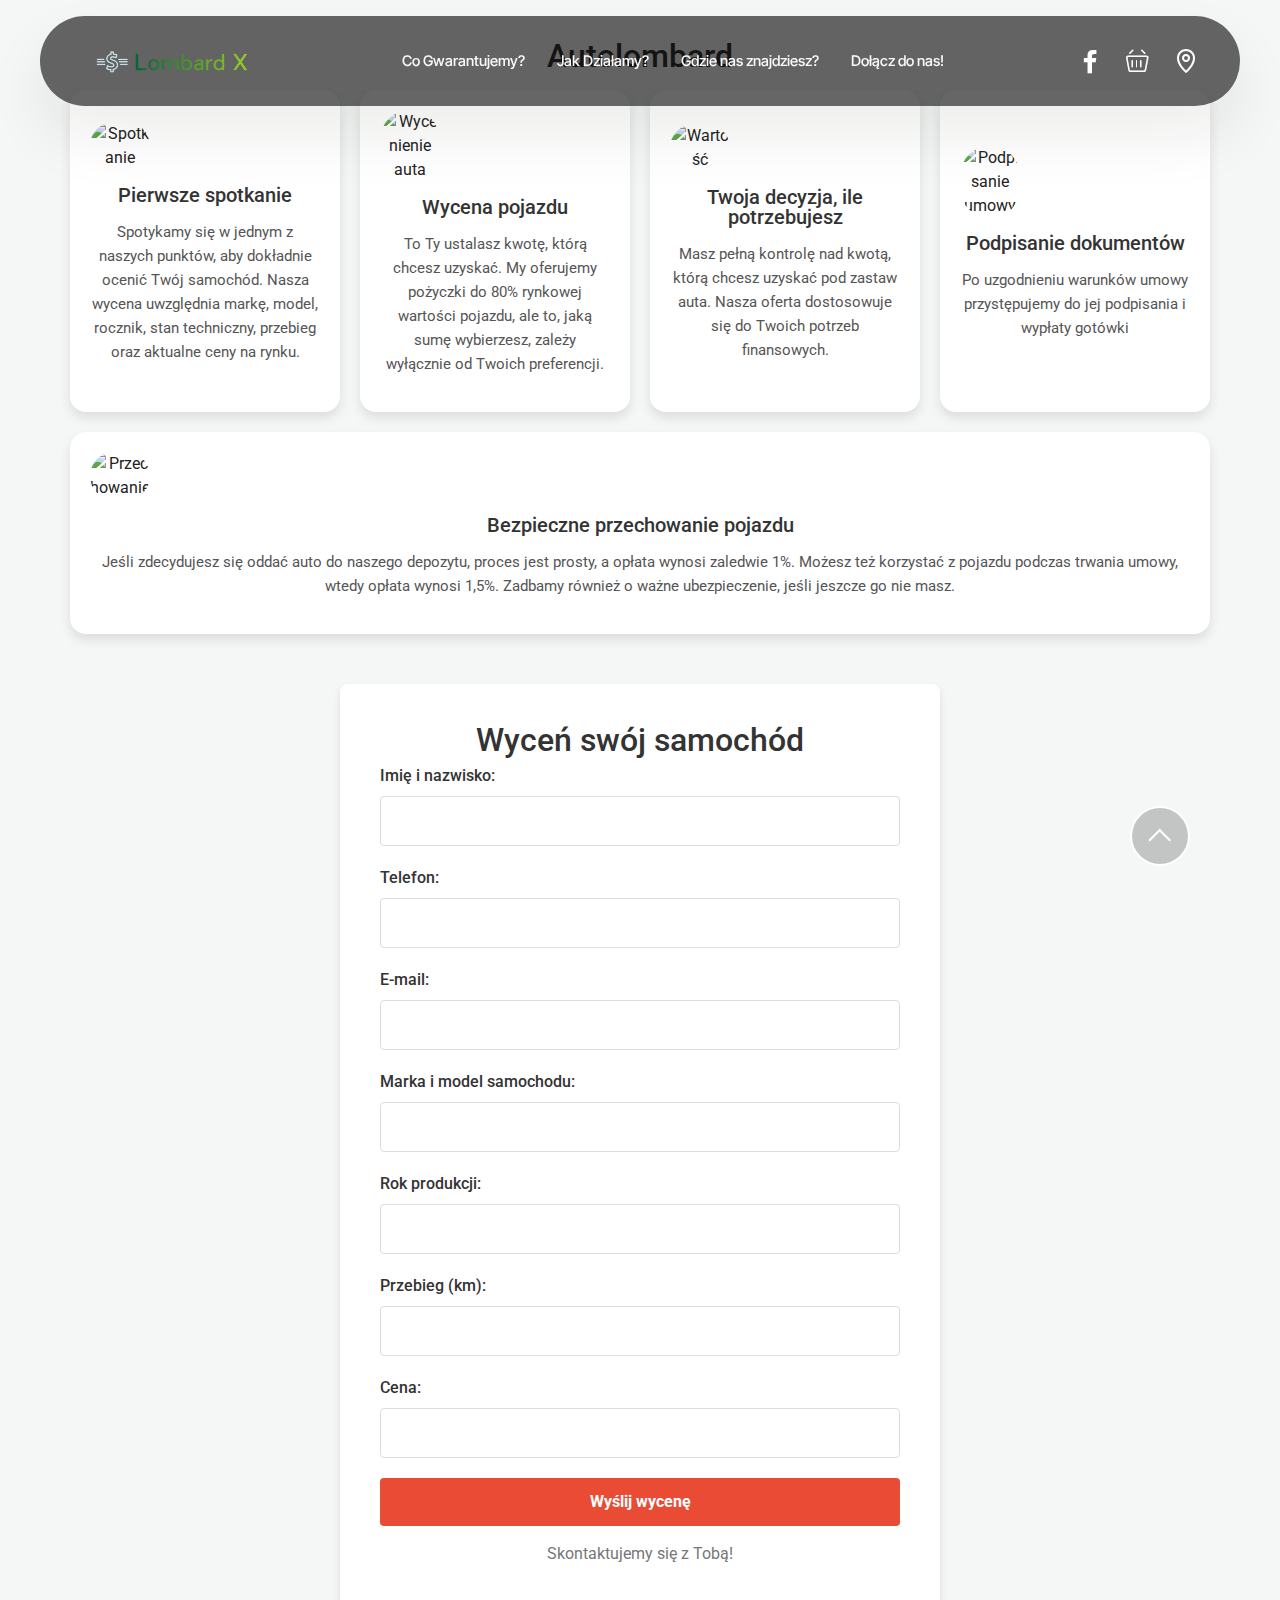
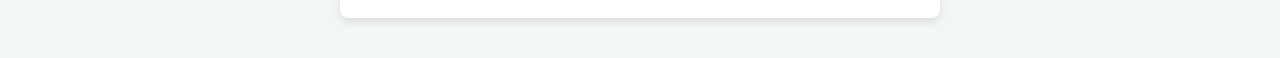
==== Autolombard.html @ 85f2070c "Add files via upload" ====
<!DOCTYPE html>
<html  >
<head>
  <!-- Site made with Mobirise Website Builder v5.9.18, https://mobirise.com -->
  <meta charset="UTF-8">
  <meta http-equiv="X-UA-Compatible" content="IE=edge">
  <meta name="generator" content="Mobirise v5.9.18, mobirise.com">
  <meta name="viewport" content="width=device-width, initial-scale=1, minimum-scale=1">
  <link rel="shortcut icon" href="assets/images/k-removebg-preview-368x95.png" type="image/x-icon">
  <meta name="description" content="">
  
  
  <title>Page 3</title>
  <link rel="stylesheet" href="assets/web/assets/mobirise-icons2/mobirise2.css">
  <link rel="stylesheet" href="assets/web/assets/mobirise-icons-bold/mobirise-icons-bold.css">
  <link rel="stylesheet" href="assets/bootstrap/css/bootstrap.min.css">
  <link rel="stylesheet" href="assets/bootstrap/css/bootstrap-grid.min.css">
  <link rel="stylesheet" href="assets/bootstrap/css/bootstrap-reboot.min.css">
  <link rel="stylesheet" href="assets/animatecss/animate.css">
  <link rel="stylesheet" href="assets/dropdown/css/style.css">
  <link rel="stylesheet" href="assets/socicon/css/styles.css">
  <link rel="stylesheet" href="assets/theme/css/style.css">
  <link rel="preload" href="https://fonts.googleapis.com/css?family=Inter+Tight:100,200,300,400,500,600,700,800,900,100i,200i,300i,400i,500i,600i,700i,800i,900i&display=swap" as="style" onload="this.onload=null;this.rel='stylesheet'">
  <noscript><link rel="stylesheet" href="https://fonts.googleapis.com/css?family=Inter+Tight:100,200,300,400,500,600,700,800,900,100i,200i,300i,400i,500i,600i,700i,800i,900i&display=swap"></noscript>
  <link rel="preload" as="style" href="assets/mobirise/css/mbr-additional.css?v=5F18dC"><link rel="stylesheet" href="assets/mobirise/css/mbr-additional.css?v=5F18dC" type="text/css">

  
  
  
</head>
<body>
  
  <section data-bs-version="5.1" class="menu menu2 cid-up0NvpSdcw" once="menu" id="menu02-3x">
	

	<nav class="navbar navbar-dropdown navbar-fixed-top navbar-expand-lg">
		<div class="container">
			<div class="navbar-brand">
				<span class="navbar-logo">
					<a href="index.html">
						<img src="assets/images/k-removebg-preview-368x95.png" alt="Mobirise Website Builder" style="height: 3rem;">
					</a>
				</span>
				
			</div>
			<button class="navbar-toggler" type="button" data-toggle="collapse" data-bs-toggle="collapse" data-target="#navbarSupportedContent" data-bs-target="#navbarSupportedContent" aria-controls="navbarNavAltMarkup" aria-expanded="false" aria-label="Toggle navigation">
				<div class="hamburger">
					<span></span>
					<span></span>
					<span></span>
					<span></span>
				</div>
			</button>
			<div class="collapse navbar-collapse" id="navbarSupportedContent">
				<ul class="navbar-nav nav-dropdown nav-right" data-app-modern-menu="true"><li class="nav-item">
						<a class="nav-link link text-white text-primary display-4" href="index.html#content4-38">Co Gwarantujemy?</a>
					</li>
					<li class="nav-item">
						<a class="nav-link link text-white text-primary display-4" href="index.html#content1-2w" aria-expanded="false">Jak Działamy?</a>
					</li>
					<li class="nav-item">
						<a class="nav-link link text-white text-primary display-4" href="index.html#contacts3-2x">Gdzie nas znajdziesz?</a>
					</li><li class="nav-item"><a class="nav-link link text-white text-primary display-4" href="index.html#article13-1y">Dołącz do nas!</a></li></ul>
				<div class="icons-menu">
					<a class="iconfont-wrapper" href="index.html">
						<span class="p-2 mbr-iconfont socicon-facebook socicon"></span>
					</a>
					<a class="iconfont-wrapper" href="index.html">
						<span class="p-2 mbr-iconfont mbrib-shopping-basket"></span>
					</a>
					<a class="iconfont-wrapper" href="https://mobiri.se">
						<span class="p-2 mbr-iconfont mobi-mbri-map-pin mobi-mbri"></span>
					</a>
					
				</div>
				
			</div>
		</div>
	</nav>
</section>
  
  
 <div id="scrollToTop" class="scrollToTop mbr-arrow-up"><a style="text-align: center;"><i class="mbr-arrow-up-icon mbr-arrow-up-icon-cm cm-icon cm-icon-smallarrow-up"></i></a></div>
    <input name="animation" type="hidden">

    <!DOCTYPE html>
    <html lang="pl">
    
    <head>
        <meta charset="UTF-8">
        <meta name="viewport" content="width=device-width, initial-scale=1.0">
        <title>Wyceń swój samochód</title>
        <link href="https://fonts.googleapis.com/css2?family=Roboto:wght@400;500;700&display=swap" rel="stylesheet">
        <style>
            body {
                font-family: 'Roboto', sans-serif;
                background-color: #f4f7f6;
                margin: 0;
                padding: 0;
            }
    
            .container {
                max-width: 1200px;
                margin: 0 auto;
                padding: 40px 20px;
            }
    
            h2, h3 {
                text-align: center;
                color: #333;
                font-weight: 500;
            }
    
            .steps {
                display: flex;
                flex-wrap: wrap;
                justify-content: space-between;
                margin-bottom: 40px;
            }
    
            .step {
                flex: 1;
                min-width: 220px;
                padding: 20px;
                background-color: #fff;
                border-radius: 16px;
                margin: 10px;
                box-shadow: 0 6px 12px rgba(0, 0, 0, 0.1);
                text-align: center;
                transition: transform 0.3s ease, box-shadow 0.3s ease;
                display: flex;
                flex-direction: column;
                justify-content: center;
            }
    
            .step:hover {
                transform: translateY(-10px);
                box-shadow: 0 12px 24px rgba(0, 0, 0, 0.2);
            }
    
            .step img {
                width: 60px;
                margin-bottom: 15px;
                transition: transform 0.3s ease;
            }
    
            .step:hover img {
                transform: scale(1.1);
            }
    
            .step h3 {
                color: #333;
                font-size: 20px;
                margin-bottom: 15px;
            }
    
            .step p {
                font-size: 15px;
                color: #555;
                line-height: 1.6;
            }
    
            .form-container {
                background-color: #fff;
                padding: 40px;
                border-radius: 8px;
                box-shadow: 0 4px 8px rgba(0, 0, 0, 0.1);
                max-width: 600px;
                margin: 0 auto;
            }
    
            label {
                display: block;
                margin-bottom: 8px;
                font-weight: 500;
                color: #333;
            }
    
            input[type="text"], input[type="tel"], input[type="email"] {
                width: 100%;
                padding: 12px;
                margin-bottom: 20px;
                border: 1px solid #ddd;
                border-radius: 4px;
                font-size: 16px;
                box-sizing: border-box;
            }
    
            input[type="text"]:focus, input[type="tel"]:focus, input[type="email"]:focus {
                border-color: #4CAF50;
                outline: none;
            }
    
            button[type="submit"] {
                width: 100%;
                padding: 12px;
                background-color: #e94b35;
                color: white;
                border: none;
                border-radius: 4px;
                font-size: 16px;
                cursor: pointer;
                font-weight: bold;
            }
    
            button[type="submit"]:hover {
                background-color: #d34230;
            }
    
            .form-footer {
                text-align: center;
                margin-top: 20px;
                color: #777;
            }
    
            @media (max-width: 768px) {
                .steps {
                    flex-direction: column;
                    align-items: center;
                }
    
                .step {
                    max-width: 400px;
                    width: 100%;
                }
            }
        </style>
        <script type="text/javascript" src="https://cdn.emailjs.com/dist/email.min.js"></script>
        <script type="text/javascript">
            (function () {
                emailjs.init("fBlK5o8RS1xi7vOLc");
            })();
        </script>
    </head>
    
    <body>
    
        <div class="container">
            <h2>Autolombard</h2>
            <div class="steps">
                <div class="step">
                    <img src="https://img.icons8.com/ios-filled/50/000000/checked.png" alt="Spotkanie">
                    <h3>Pierwsze spotkanie</h3>
                    <p>Spotykamy się w jednym z naszych punktów, aby dokładnie ocenić Twój samochód. Nasza wycena uwzględnia markę, model, rocznik, stan techniczny, przebieg oraz aktualne ceny na rynku.</p>
                </div>
                <div class="step">
                    <img src="https://img.icons8.com/ios-filled/50/000000/car.png" alt="Wycenienie auta">
                    <h3>Wycena pojazdu</h3>
                    <p>To Ty ustalasz kwotę, którą chcesz uzyskać. My oferujemy pożyczki do 80% rynkowej wartości pojazdu, ale to, jaką sumę wybierzesz, zależy wyłącznie od Twoich preferencji.</p>
                </div>
                <div class="step">
                    <img src="https://img.icons8.com/ios-filled/50/000000/money.png" alt="Wartość">
                    <h3>Twoja decyzja, ile potrzebujesz</h3>
                    <p>Masz pełną kontrolę nad kwotą, którą chcesz uzyskać pod zastaw auta. Nasza oferta dostosowuje się do Twoich potrzeb finansowych.</p>
                </div>
                <div class="step">
                    <img src="https://img.icons8.com/ios-filled/50/000000/signing-a-document.png" alt="Podpisanie umowy">
                    <h3>Podpisanie dokumentów</h3>
                    <p>Po uzgodnieniu warunków umowy przystępujemy do jej podpisania i wypłaty gotówki</p>
                </div>
                <div class="step">
                    <img src="https://img.icons8.com/ios-filled/50/000000/parking.png" alt="Przechowanie">
                    <h3>Bezpieczne przechowanie pojazdu</h3>
                    <p>Jeśli zdecydujesz się oddać auto do naszego depozytu, proces jest prosty, a opłata wynosi zaledwie 1%. Możesz też korzystać z pojazdu podczas trwania umowy, wtedy opłata wynosi 1,5%. Zadbamy również o ważne ubezpieczenie, jeśli jeszcze go nie masz.</p>
                </div>
            </div>
    
            <div class="form-container">
                <h2>Wyceń swój samochód</h2>
    
                <form id="car-quote-form">
                    <div class="form-field">
                        <label for="name">Imię i nazwisko:</label>
                        <input type="text" id="name" name="from_name" required pattern="[A-Za-zżźćńółęąśŻŹĆĄŚĘŁÓŃ\s]+"
                            title="Imię i nazwisko mogą zawierać tylko litery">
                    </div>
    
                    <div class="form-field">
                        <label for="phone">Telefon:</label>
                        <input type="tel" id="phone" name="phone" required pattern="[0-9]{9}"
                            title="Numer telefonu musi składać się z 9 cyfr" maxlength="9">
                    </div>
    
                    <div class="form-field">
                        <label for="email">E-mail:</label>
                        <input type="email" id="email" name="user_email" required>
                    </div>
    
                    <div class="form-field">
                        <label for="car-model">Marka i model samochodu:</label>
                        <input type="text" id="car-model" name="car_model" required>
                    </div>
    
                    <div class="form-field">
                        <label for="year">Rok produkcji:</label>
                        <input type="text" id="year" name="year" required pattern="[0-9]{4}"
                            title="Rok produkcji musi być liczbą składającą się z 4 cyfr" maxlength="4">
                    </div>
    
                    <div class="form-field">
                        <label for="mileage">Przebieg (km):</label>
                        <input type="text" id="mileage" name="mileage" required pattern="[0-9]+"
                            title="Przebieg musi być liczbą">
                    </div>
    
                    <div class="form-field">
                        <label for="price">Cena:</label>
                        <input type="text" id="price" name="price" required pattern="[0-9]+"
                            title="Cena musi być liczbą">
                    </div>
    
                    <button type="submit">Wyślij wycenę</button>
                </form>
    
                <div class="form-footer">
                    <p>Skontaktujemy się z Tobą!</p>
                </div>
            </div>
        </div>
    
        <script type="text/javascript">
            document.getElementById('car-quote-form').addEventListener('submit', function (event) {
                event.preventDefault();
    
                emailjs.sendForm('service_wpjpvnu', 'template_d21efoi', this)
                    .then(function () {
                        alert('Wycena została wysłana pomyślnie!');
                    }, function (error) {
                        alert('Ups! Coś poszło nie tak. Spróbuj ponownie.');
                    });
            });
        </script>
    
    </body>
    
    </html>
---- assets/web/assets/mobirise-icons2/mobirise2.css ----
@font-face {
  font-family: 'Moririse2';
  font-display: swap;
  src:  url('mobirise2.eot?f2bix4');
  src:  url('mobirise2.eot?f2bix4#iefix') format('embedded-opentype'),
    url('mobirise2.ttf?f2bix4') format('truetype'),
    url('mobirise2.woff?f2bix4') format('woff'),
    url('mobirise2.svg?f2bix4#mobirise2') format('svg');
  font-weight: normal;
  font-style: normal;
}

[class^="mobi-"], [class*=" mobi-"] {
  /* use !important to prevent issues with browser extensions that change fonts */
  font-family: 'Moririse2' !important;
  speak: none;
  font-style: normal;
  font-weight: normal;
  font-variant: normal;
  text-transform: none;
  line-height: 1;

  /* Better Font Rendering =========== */
  -webkit-font-smoothing: antialiased;
  -moz-osx-font-smoothing: grayscale;
}

.mobi-mbri-add-submenu:before {
  content: "\e900";
}
.mobi-mbri-alert:before {
  content: "\e901";
}
.mobi-mbri-align-center:before {
  content: "\e902";
}
.mobi-mbri-align-justify:before {
  content: "\e903";
}
.mobi-mbri-align-left:before {
  content: "\e904";
}
.mobi-mbri-align-right:before {
  content: "\e905";
}
.mobi-mbri-android:before {
  content: "\e906";
}
.mobi-mbri-apple:before {
  content: "\e907";
}
.mobi-mbri-arrow-down:before {
  content: "\e908";
}
.mobi-mbri-arrow-next:before {
  content: "\e909";
}
.mobi-mbri-arrow-prev:before {
  content: "\e90a";
}
.mobi-mbri-arrow-up:before {
  content: "\e90b";
}
.mobi-mbri-bold:before {
  content: "\e90c";
}
.mobi-mbri-bookmark:before {
  content: "\e90d";
}
.mobi-mbri-bootstrap:before {
  content: "\e90e";
}
.mobi-mbri-briefcase:before {
  content: "\e90f";
}
.mobi-mbri-browse:before {
  content: "\e910";
}
.mobi-mbri-bulleted-list:before {
  content: "\e911";
}
.mobi-mbri-calendar:before {
  content: "\e912";
}
.mobi-mbri-camera:before {
  content: "\e913";
}
.mobi-mbri-cart-add:before {
  content: "\e914";
}
.mobi-mbri-cart-full:before {
  content: "\e915";
}
.mobi-mbri-cash:before {
  content: "\e916";
}
.mobi-mbri-change-style:before {
  content: "\e917";
}
.mobi-mbri-chat:before {
  content: "\e918";
}
.mobi-mbri-clock:before {
  content: "\e919";
}
.mobi-mbri-close:before {
  content: "\e91a";
}
.mobi-mbri-cloud:before {
  content: "\e91b";
}
.mobi-mbri-code:before {
  content: "\e91c";
}
.mobi-mbri-contact-form:before {
  content: "\e91d";
}
.mobi-mbri-credit-card:before {
  content: "\e91e";
}
.mobi-mbri-cursor-click:before {
  content: "\e91f";
}
.mobi-mbri-cust-feedback:before {
  content: "\e920";
}
.mobi-mbri-database:before {
  content: "\e921";
}
.mobi-mbri-delivery:before {
  content: "\e922";
}
.mobi-mbri-desktop:before {
  content: "\e923";
}
.mobi-mbri-devices:before {
  content: "\e924";
}
.mobi-mbri-down:before {
  content: "\e925";
}
.mobi-mbri-download-2:before {
  content: "\e926";
}
.mobi-mbri-download:before {
  content: "\e927";
}
.mobi-mbri-drag-n-drop-2:before {
  content: "\e928";
}
.mobi-mbri-drag-n-drop:before {
  content: "\e929";
}
.mobi-mbri-edit-2:before {
  content: "\e92a";
}
.mobi-mbri-edit:before {
  content: "\e92b";
}
.mobi-mbri-error:before {
  content: "\e92c";
}
.mobi-mbri-extension:before {
  content: "\e92d";
}
.mobi-mbri-features:before {
  content: "\e92e";
}
.mobi-mbri-file:before {
  content: "\e92f";
}
.mobi-mbri-flag:before {
  content: "\e930";
}
.mobi-mbri-folder:before {
  content: "\e931";
}
.mobi-mbri-gift:before {
  content: "\e932";
}
.mobi-mbri-github:before {
  content: "\e933";
}
.mobi-mbri-globe-2:before {
  content: "\e934";
}
.mobi-mbri-globe:before {
  content: "\e935";
}
.mobi-mbri-growing-chart:before {
  content: "\e936";
}
.mobi-mbri-hearth:before {
  content: "\e937";
}
.mobi-mbri-help:before {
  content: "\e938";
}
.mobi-mbri-home:before {
  content: "\e939";
}
.mobi-mbri-hot-cup:before {
  content: "\e93a";
}
.mobi-mbri-idea:before {
  content: "\e93b";
}
.mobi-mbri-image-gallery:before {
  content: "\e93c";
}
.mobi-mbri-image-slider:before {
  content: "\e93d";
}
.mobi-mbri-info:before {
  content: "\e93e";
}
.mobi-mbri-italic:before {
  content: "\e93f";
}
.mobi-mbri-key:before {
  content: "\e940";
}
.mobi-mbri-laptop:before {
  content: "\e941";
}
.mobi-mbri-layers:before {
  content: "\e942";
}
.mobi-mbri-left-right:before {
  content: "\e943";
}
.mobi-mbri-left:before {
  content: "\e944";
}
.mobi-mbri-letter:before {
  content: "\e945";
}
.mobi-mbri-like:before {
  content: "\e946";
}
.mobi-mbri-link:before {
  content: "\e947";
}
.mobi-mbri-lock:before {
  content: "\e948";
}
.mobi-mbri-login:before {
  content: "\e949";
}
.mobi-mbri-logout:before {
  content: "\e94a";
}
.mobi-mbri-magic-stick:before {
  content: "\e94b";
}
.mobi-mbri-map-pin:before {
  content: "\e94c";
}
.mobi-mbri-menu:before {
  content: "\e94d";
}
.mobi-mbri-mobile-2:before {
  content: "\e94e";
}
.mobi-mbri-mobile-horizontal:before {
  content: "\e94f";
}
.mobi-mbri-mobile:before {
  content: "\e950";
}
.mobi-mbri-mobirise:before {
  content: "\e951";
}
.mobi-mbri-more-horizontal:before {
  content: "\e952";
}
.mobi-mbri-more-vertical:before {
  content: "\e953";
}
.mobi-mbri-music:before {
  content: "\e954";
}
.mobi-mbri-new-file:before {
  content: "\e955";
}
.mobi-mbri-numbered-list:before {
  content: "\e956";
}
.mobi-mbri-opened-folder:before {
  content: "\e957";
}
.mobi-mbri-pages:before {
  content: "\e958";
}
.mobi-mbri-paper-plane:before {
  content: "\e959";
}
.mobi-mbri-paperclip:before {
  content: "\e95a";
}
.mobi-mbri-phone:before {
  content: "\e95b";
}
.mobi-mbri-photo:before {
  content: "\e95c";
}
.mobi-mbri-photos:before {
  content: "\e95d";
}
.mobi-mbri-pin:before {
  content: "\e95e";
}
.mobi-mbri-play:before {
  content: "\e95f";
}
.mobi-mbri-plus:before {
  content: "\e960";
}
.mobi-mbri-preview:before {
  content: "\e961";
}
.mobi-mbri-print:before {
  content: "\e962";
}
.mobi-mbri-protect:before {
  content: "\e963";
}
.mobi-mbri-question:before {
  content: "\e964";
}
.mobi-mbri-quote-left:before {
  content: "\e965";
}
.mobi-mbri-quote-right:before {
  content: "\e966";
}
.mobi-mbri-redo:before {
  content: "\e967";
}
.mobi-mbri-refresh:before {
  content: "\e968";
}
.mobi-mbri-responsive-2:before {
  content: "\e969";
}
.mobi-mbri-responsive:before {
  content: "\e96a";
}
.mobi-mbri-right:before {
  content: "\e96b";
}
.mobi-mbri-rocket:before {
  content: "\e96c";
}
.mobi-mbri-sad-face:before {
  content: "\e96d";
}
.mobi-mbri-sale:before {
  content: "\e96e";
}
.mobi-mbri-save:before {
  content: "\e96f";
}
.mobi-mbri-search:before {
  content: "\e970";
}
.mobi-mbri-setting-2:before {
  content: "\e971";
}
.mobi-mbri-setting-3:before {
  content: "\e972";
}
.mobi-mbri-setting:before {
  content: "\e973";
}
.mobi-mbri-share:before {
  content: "\e974";
}
.mobi-mbri-shopping-bag:before {
  content: "\e975";
}
.mobi-mbri-shopping-basket:before {
  content: "\e976";
}
.mobi-mbri-shopping-cart:before {
  content: "\e977";
}
.mobi-mbri-sites:before {
  content: "\e978";
}
.mobi-mbri-smile-face:before {
  content: "\e979";
}
.mobi-mbri-speed:before {
  content: "\e97a";
}
.mobi-mbri-star:before {
  content: "\e97b";
}
.mobi-mbri-success:before {
  content: "\e97c";
}
.mobi-mbri-sun:before {
  content: "\e97d";
}
.mobi-mbri-sun2:before {
  content: "\e97e";
}
.mobi-mbri-tablet-vertical:before {
  content: "\e97f";
}
.mobi-mbri-tablet:before {
  content: "\e980";
}
.mobi-mbri-target:before {
  content: "\e981";
}
.mobi-mbri-timer:before {
  content: "\e982";
}
.mobi-mbri-to-ftp:before {
  content: "\e983";
}
.mobi-mbri-to-local-drive:before {
  content: "\e984";
}
.mobi-mbri-touch-swipe:before {
  content: "\e985";
}
.mobi-mbri-touch:before {
  content: "\e986";
}
.mobi-mbri-trash:before {
  content: "\e987";
}
.mobi-mbri-underline:before {
  content: "\e988";
}
.mobi-mbri-undo:before {
  content: "\e989";
}
.mobi-mbri-unlink:before {
  content: "\e98a";
}
.mobi-mbri-unlock:before {
  content: "\e98b";
}
.mobi-mbri-up-down:before {
  content: "\e98c";
}
.mobi-mbri-up:before {
  content: "\e98d";
}
.mobi-mbri-update:before {
  content: "\e98e";
}
.mobi-mbri-upload-2:before {
  content: "\e98f";
}
.mobi-mbri-upload:before {
  content: "\e990";
}
.mobi-mbri-user-2:before {
  content: "\e991";
}
.mobi-mbri-user:before {
  content: "\e992";
}
.mobi-mbri-users:before {
  content: "\e993";
}
.mobi-mbri-video-play:before {
  content: "\e994";
}
.mobi-mbri-video:before {
  content: "\e995";
}
.mobi-mbri-watch:before {
  content: "\e996";
}
.mobi-mbri-website-theme-2:before {
  content: "\e997";
}
.mobi-mbri-website-theme:before {
  content: "\e998";
}
.mobi-mbri-wifi:before {
  content: "\e999";
}
.mobi-mbri-windows:before {
  content: "\e99a";
}
.mobi-mbri-zoom-in:before {
  content: "\e99b";
}
.mobi-mbri-zoom-out:before {
  content: "\e99c";
}
---- assets/web/assets/mobirise-icons-bold/mobirise-icons-bold.css ----
@font-face {
  font-family: 'mobirise-icons-bold';
  font-display: swap;
  src:  url('mobirise-icons-bold.eot?m1l4yr');
  src:  url('mobirise-icons-bold.eot?m1l4yr#iefix') format('embedded-opentype'),
    url('mobirise-icons-bold.ttf?m1l4yr') format('truetype'),
    url('mobirise-icons-bold.woff?m1l4yr') format('woff'),
    url('mobirise-icons-bold.svg?m1l4yr#mobirise-icons-bold') format('svg');
  font-weight: normal;
  font-style: normal;
}

[class^="mbrib-"], [class*="mbrib-"] {
  /* use !important to prevent issues with browser extensions that change fonts */
  font-family: 'mobirise-icons-bold' !important;
  speak: none;
  font-style: normal;
  font-weight: normal;
  font-variant: normal;
  text-transform: none;
  line-height: 1;

  /* Better Font Rendering =========== */
  -webkit-font-smoothing: antialiased;
  -moz-osx-font-smoothing: grayscale;
}

.mbrib-add-submenu:before {
  content: "\e900";
}
.mbrib-alert:before {
  content: "\e901";
}
.mbrib-align-center:before {
  content: "\e902";
}
.mbrib-align-justify:before {
  content: "\e903";
}
.mbrib-align-left:before {
  content: "\e904";
}
.mbrib-align-right:before {
  content: "\e905";
}
.mbrib-android:before {
  content: "\e906";
}
.mbrib-apple:before {
  content: "\e907";
}
.mbrib-arrow-down:before {
  content: "\e908";
}
.mbrib-arrow-next:before {
  content: "\e909";
}
.mbrib-arrow-prev:before {
  content: "\e90a";
}
.mbrib-arrow-up:before {
  content: "\e90b";
}
.mbrib-bold:before {
  content: "\e90c";
}
.mbrib-bookmark:before {
  content: "\e90d";
}
.mbrib-bootstrap:before {
  content: "\e90e";
}
.mbrib-briefcase:before {
  content: "\e90f";
}
.mbrib-browse:before {
  content: "\e910";
}
.mbrib-bulleted-list:before {
  content: "\e911";
}
.mbrib-calendar:before {
  content: "\e912";
}
.mbrib-camera:before {
  content: "\e913";
}
.mbrib-cart-add:before {
  content: "\e914";
}
.mbrib-cart-full:before {
  content: "\e915";
}
.mbrib-cash:before {
  content: "\e916";
}
.mbrib-change-style:before {
  content: "\e917";
}
.mbrib-chat:before {
  content: "\e918";
}
.mbrib-clock:before {
  content: "\e919";
}
.mbrib-close:before {
  content: "\e91a";
}
.mbrib-cloud:before {
  content: "\e91b";
}
.mbrib-code:before {
  content: "\e91c";
}
.mbrib-contact-form:before {
  content: "\e91d";
}
.mbrib-credit-card:before {
  content: "\e91e";
}
.mbrib-cursor-click:before {
  content: "\e91f";
}
.mbrib-cust-feedback:before {
  content: "\e920";
}
.mbrib-database:before {
  content: "\e921";
}
.mbrib-delivery:before {
  content: "\e922";
}
.mbrib-desktop:before {
  content: "\e923";
}
.mbrib-devices:before {
  content: "\e924";
}
.mbrib-down:before {
  content: "\e925";
}
.mbrib-download:before {
  content: "\e926";
}
.mbrib-drag-n-drop:before {
  content: "\e927";
}
.mbrib-drag-n-drop2:before {
  content: "\e928";
}
.mbrib-edit:before {
  content: "\e929";
}
.mbrib-edit2:before {
  content: "\e92a";
}
.mbrib-error:before {
  content: "\e92b";
}
.mbrib-extension:before {
  content: "\e92c";
}
.mbrib-features:before {
  content: "\e92d";
}
.mbrib-file:before {
  content: "\e92e";
}
.mbrib-flag:before {
  content: "\e92f";
}
.mbrib-folder:before {
  content: "\e930";
}
.mbrib-gift:before {
  content: "\e931";
}
.mbrib-github:before {
  content: "\e932";
}
.mbrib-globe-2:before {
  content: "\e933";
}
.mbrib-globe:before {
  content: "\e934";
}
.mbrib-growing-chart:before {
  content: "\e935";
}
.mbrib-hearth:before {
  content: "\e936";
}
.mbrib-help:before {
  content: "\e937";
}
.mbrib-home:before {
  content: "\e938";
}
.mbrib-hot-cup:before {
  content: "\e939";
}
.mbrib-idea:before {
  content: "\e93a";
}
.mbrib-image-gallery:before {
  content: "\e93b";
}
.mbrib-image-slider:before {
  content: "\e93c";
}
.mbrib-info:before {
  content: "\e93d";
}
.mbrib-italic:before {
  content: "\e93e";
}
.mbrib-key:before {
  content: "\e93f";
}
.mbrib-laptop:before {
  content: "\e940";
}
.mbrib-layers:before {
  content: "\e941";
}
.mbrib-left-right:before {
  content: "\e942";
}
.mbrib-left:before {
  content: "\e943";
}
.mbrib-letter:before {
  content: "\e944";
}
.mbrib-like:before {
  content: "\e945";
}
.mbrib-link:before {
  content: "\e946";
}
.mbrib-lock:before {
  content: "\e947";
}
.mbrib-login:before {
  content: "\e948";
}
.mbrib-logout:before {
  content: "\e949";
}
.mbrib-magic-stick:before {
  content: "\e94a";
}
.mbrib-map-pin:before {
  content: "\e94b";
}
.mbrib-menu:before {
  content: "\e94c";
}
.mbrib-mobile:before {
  content: "\e94d";
}
.mbrib-mobile2:before {
  content: "\e94e";
}
.mbrib-mobirise:before {
  content: "\e94f";
}
.mbrib-more-horizontal:before {
  content: "\e950";
}
.mbrib-more-vertical:before {
  content: "\e951";
}
.mbrib-music:before {
  content: "\e952";
}
.mbrib-new-file:before {
  content: "\e953";
}
.mbrib-numbered-list:before {
  content: "\e954";
}
.mbrib-opened-folder:before {
  content: "\e955";
}
.mbrib-pages:before {
  content: "\e956";
}
.mbrib-paper-plane:before {
  content: "\e957";
}
.mbrib-paperclip:before {
  content: "\e958";
}
.mbrib-photo:before {
  content: "\e959";
}
.mbrib-photos:before {
  content: "\e95a";
}
.mbrib-pin:before {
  content: "\e95b";
}
.mbrib-play:before {
  content: "\e95c";
}
.mbrib-plus:before {
  content: "\e95d";
}
.mbrib-preview:before {
  content: "\e95e";
}
.mbrib-print:before {
  content: "\e95f";
}
.mbrib-protect:before {
  content: "\e960";
}
.mbrib-question:before {
  content: "\e961";
}
.mbrib-quote-left:before {
  content: "\e962";
}
.mbrib-quote-right:before {
  content: "\e963";
}
.mbrib-redo:before {
  content: "\e964";
}
.mbrib-refresh:before {
  content: "\e965";
}
.mbrib-responsive:before {
  content: "\e966";
}
.mbrib-right:before {
  content: "\e967";
}
.mbrib-rocket:before {
  content: "\e968";
}
.mbrib-sad-face:before {
  content: "\e969";
}
.mbrib-sale:before {
  content: "\e96a";
}
.mbrib-save:before {
  content: "\e96b";
}
.mbrib-search:before {
  content: "\e96c";
}
.mbrib-setting:before {
  content: "\e96d";
}
.mbrib-setting2:before {
  content: "\e96e";
}
.mbrib-setting3:before {
  content: "\e96f";
}
.mbrib-share:before {
  content: "\e970";
}
.mbrib-shopping-bag:before {
  content: "\e971";
}
.mbrib-shopping-basket:before {
  content: "\e972";
}
.mbrib-shopping-cart:before {
  content: "\e973";
}
.mbrib-sites:before {
  content: "\e974";
}
.mbrib-smile-face:before {
  content: "\e975";
}
.mbrib-speed:before {
  content: "\e976";
}
.mbrib-star:before {
  content: "\e977";
}
.mbrib-success:before {
  content: "\e978";
}
.mbrib-sun:before {
  content: "\e979";
}
.mbrib-sun2:before {
  content: "\e97a";
}
.mbrib-tablet-vertical:before {
  content: "\e97b";
}
.mbrib-tablet:before {
  content: "\e97c";
}
.mbrib-target:before {
  content: "\e97d";
}
.mbrib-timer:before {
  content: "\e97e";
}
.mbrib-to-ftp:before {
  content: "\e97f";
}
.mbrib-to-local-drive:before {
  content: "\e980";
}
.mbrib-touch-swipe:before {
  content: "\e981";
}
.mbrib-touch:before {
  content: "\e982";
}
.mbrib-trash:before {
  content: "\e983";
}
.mbrib-underline:before {
  content: "\e984";
}
.mbrib-undo:before {
  content: "\e985";
}
.mbrib-unlink:before {
  content: "\e986";
}
.mbrib-unlock:before {
  content: "\e987";
}
.mbrib-up-down:before {
  content: "\e988";
}
.mbrib-up:before {
  content: "\e989";
}
.mbrib-update:before {
  content: "\e98a";
}
.mbrib-upload:before {
  content: "\e98b";
}
.mbrib-user:before {
  content: "\e98c";
}
.mbrib-user2:before {
  content: "\e98d";
}
.mbrib-users:before {
  content: "\e98e";
}
.mbrib-video-play:before {
  content: "\e98f";
}
.mbrib-video:before {
  content: "\e990";
}
.mbrib-watch:before {
  content: "\e991";
}
.mbrib-website-theme:before {
  content: "\e992";
}
.mbrib-wifi:before {
  content: "\e993";
}
.mbrib-windows:before {
  content: "\e994";
}
.mbrib-zoom-out:before {
  content: "\e995";
}
---- assets/dropdown/css/style.css ----
.navbar-dropdown {
  left: 0;
  padding: 0;
  position: absolute;
  right: 0;
  top: 0;
  transition: all 0.45s ease;
  z-index: 1030;
  background: #282828; }
  .navbar-dropdown .navbar-logo {
    margin-right: 0.8rem;
    transition: margin 0.3s ease-in-out;
    vertical-align: middle; }
    .navbar-dropdown .navbar-logo img {
      height: 3.125rem;
      transition: all 0.3s ease-in-out; }
    .navbar-dropdown .navbar-logo.mbr-iconfont {
      font-size: 3.125rem;
      line-height: 3.125rem; }
  .navbar-dropdown .navbar-caption {
    font-weight: 700;
    white-space: normal;
    vertical-align: -4px;
    line-height: 3.125rem !important; }
    .navbar-dropdown .navbar-caption, .navbar-dropdown .navbar-caption:hover {
      color: inherit;
      text-decoration: none; }
  .navbar-dropdown .mbr-iconfont + .navbar-caption {
    vertical-align: -1px; }
  .navbar-dropdown.navbar-fixed-top {
    position: fixed; }
  .navbar-dropdown .navbar-brand span {
    vertical-align: -4px; }
  .navbar-dropdown.bg-color.transparent {
    background: none; }
  .navbar-dropdown.navbar-short .navbar-brand {
    padding: 0.625rem 0; }
    .navbar-dropdown.navbar-short .navbar-brand span {
      vertical-align: -1px; }
  .navbar-dropdown.navbar-short .navbar-caption {
    line-height: 2.375rem !important;
    vertical-align: -2px; }
  .navbar-dropdown.navbar-short .navbar-logo {
    margin-right: 0.5rem; }
    .navbar-dropdown.navbar-short .navbar-logo img {
      height: 2.375rem; }
    .navbar-dropdown.navbar-short .navbar-logo.mbr-iconfont {
      font-size: 2.375rem;
      line-height: 2.375rem; }
  .navbar-dropdown.navbar-short .mbr-table-cell {
    height: 3.625rem; }
  .navbar-dropdown .navbar-close {
    left: 0.6875rem;
    position: fixed;
    top: 0.75rem;
    z-index: 1000; }
  .navbar-dropdown .hamburger-icon {
    content: "";
    display: inline-block;
    vertical-align: middle;
    width: 16px;
    -webkit-box-shadow: 0 -6px 0 1px #282828,0 0 0 1px #282828,0 6px 0 1px #282828;
    -moz-box-shadow: 0 -6px 0 1px #282828,0 0 0 1px #282828,0 6px 0 1px #282828;
    box-shadow: 0 -6px 0 1px #282828,0 0 0 1px #282828,0 6px 0 1px #282828; }

.dropdown-menu .dropdown-toggle[data-toggle="dropdown-submenu"]::after {
  border-bottom: 0.35em solid transparent;
  border-left: 0.35em solid;
  border-right: 0;
  border-top: 0.35em solid transparent;
  margin-left: 0.3rem; }

.dropdown-menu .dropdown-item:focus {
  outline: 0; }

.nav-dropdown {
  font-size: 0.75rem;
  font-weight: 500;
  height: auto !important; }
  .nav-dropdown .nav-btn {
    padding-left: 1rem; }
  .nav-dropdown .link {
    margin: .667em 1.667em;
    font-weight: 500;
    padding: 0;
    transition: color .2s ease-in-out; }
    .nav-dropdown .link.dropdown-toggle {
      margin-right: 2.583em; }
      .nav-dropdown .link.dropdown-toggle::after {
        margin-left: .25rem;
        border-top: 0.35em solid;
        border-right: 0.35em solid transparent;
        border-left: 0.35em solid transparent;
        border-bottom: 0; }
      .nav-dropdown .link.dropdown-toggle[aria-expanded="true"] {
        margin: 0;
        padding: 0.667em 3.263em  0.667em 1.667em; }
  .nav-dropdown .link::after,
  .nav-dropdown .dropdown-item::after {
    color: inherit; }
  .nav-dropdown .btn {
    font-size: 0.75rem;
    font-weight: 700;
    letter-spacing: 0;
    margin-bottom: 0;
    padding-left: 1.25rem;
    padding-right: 1.25rem; }
  .nav-dropdown .dropdown-menu {
    border-radius: 0;
    border: 0;
    left: 0;
    margin: 0;
    padding-bottom: 1.25rem;
    padding-top: 1.25rem;
    position: relative; }
  .nav-dropdown .dropdown-submenu {
    margin-left: 0.125rem;
    top: 0; }
  .nav-dropdown .dropdown-item {
    font-weight: 500;
    line-height: 2;
    padding: 0.3846em 4.615em 0.3846em 1.5385em;
    position: relative;
    transition: color .2s ease-in-out, background-color .2s ease-in-out; }
    .nav-dropdown .dropdown-item::after {
      margin-top: -0.3077em;
      position: absolute;
      right: 1.1538em;
      top: 50%; }
    .nav-dropdown .dropdown-item:focus, .nav-dropdown .dropdown-item:hover {
      background: none; }

@media (max-width: 767px) {
  .nav-dropdown.navbar-toggleable-sm {
    bottom: 0;
    display: none;
    left: 0;
    overflow-x: hidden;
    position: fixed;
    top: 0;
    transform: translateX(-100%);
    -ms-transform: translateX(-100%);
    -webkit-transform: translateX(-100%);
    width: 18.75rem;
    z-index: 999; } }
.nav-dropdown.navbar-toggleable-xl {
  bottom: 0;
  display: none;
  left: 0;
  overflow-x: hidden;
  position: fixed;
  top: 0;
  transform: translateX(-100%);
  -ms-transform: translateX(-100%);
  -webkit-transform: translateX(-100%);
  width: 18.75rem;
  z-index: 999; }

.nav-dropdown-sm {
  display: block !important;
  overflow-x: hidden;
  overflow: auto;
  padding-top: 3.875rem; }
  .nav-dropdown-sm::after {
    content: "";
    display: block;
    height: 3rem;
    width: 100%; }
  .nav-dropdown-sm.collapse.in ~ .navbar-close {
    display: block !important; }
  .nav-dropdown-sm.collapsing, .nav-dropdown-sm.collapse.in {
    transform: translateX(0);
    -ms-transform: translateX(0);
    -webkit-transform: translateX(0);
    transition: all 0.25s ease-out;
    -webkit-transition: all 0.25s ease-out;
    background: #282828; }
  .nav-dropdown-sm.collapsing[aria-expanded="false"] {
    transform: translateX(-100%);
    -ms-transform: translateX(-100%);
    -webkit-transform: translateX(-100%); }
  .nav-dropdown-sm .nav-item {
    display: block;
    margin-left: 0 !important;
    padding-left: 0; }
  .nav-dropdown-sm .link,
  .nav-dropdown-sm .dropdown-item {
    border-top: 1px dotted rgba(255, 255, 255, 0.1);
    font-size: 0.8125rem;
    line-height: 1.6;
    margin: 0 !important;
    padding: 0.875rem 2.4rem 0.875rem 1.5625rem !important;
    position: relative;
    white-space: normal; }
    .nav-dropdown-sm .link:focus, .nav-dropdown-sm .link:hover,
    .nav-dropdown-sm .dropdown-item:focus,
    .nav-dropdown-sm .dropdown-item:hover {
      background: rgba(0, 0, 0, 0.2) !important;
      color: #c0a375; }
  .nav-dropdown-sm .nav-btn {
    position: relative;
    padding: 1.5625rem 1.5625rem 0 1.5625rem; }
    .nav-dropdown-sm .nav-btn::before {
      border-top: 1px dotted rgba(255, 255, 255, 0.1);
      content: "";
      left: 0;
      position: absolute;
      top: 0;
      width: 100%; }
    .nav-dropdown-sm .nav-btn + .nav-btn {
      padding-top: 0.625rem; }
      .nav-dropdown-sm .nav-btn + .nav-btn::before {
        display: none; }
  .nav-dropdown-sm .btn {
    padding: 0.625rem 0; }
  .nav-dropdown-sm .dropdown-toggle[data-toggle="dropdown-submenu"]::after {
    margin-left: .25rem;
    border-top: 0.35em solid;
    border-right: 0.35em solid transparent;
    border-left: 0.35em solid transparent;
    border-bottom: 0; }
  .nav-dropdown-sm .dropdown-toggle[data-toggle="dropdown-submenu"][aria-expanded="true"]::after {
    border-top: 0;
    border-right: 0.35em solid transparent;
    border-left: 0.35em solid transparent;
    border-bottom: 0.35em solid; }
  .nav-dropdown-sm .dropdown-menu {
    margin: 0;
    padding: 0;
    position: relative;
    top: 0;
    left: 0;
    width: 100%;
    border: 0;
    float: none;
    border-radius: 0;
    background: none; }
  .nav-dropdown-sm .dropdown-submenu {
    left: 100%;
    margin-left: 0.125rem;
    margin-top: -1.25rem;
    top: 0; }

.navbar-toggleable-sm .nav-dropdown .dropdown-menu {
  position: absolute; }

.navbar-toggleable-sm .nav-dropdown .dropdown-submenu {
  left: 100%;
  margin-left: 0.125rem;
  margin-top: -1.25rem;
  top: 0; }

.navbar-toggleable-sm.opened .nav-dropdown .dropdown-menu {
  position: relative; }

.navbar-toggleable-sm.opened .nav-dropdown .dropdown-submenu {
  left: 0;
  margin-left: 00rem;
  margin-top: 0rem;
  top: 0; }

.is-builder .nav-dropdown.collapsing {
  transition: none !important; }
---- assets/socicon/css/styles.css ----
@charset "UTF-8";

@font-face {
  font-family: 'Socicon';
  src:  url('../fonts/socicon.eot');
  src:  url('../fonts/socicon.eot?#iefix') format('embedded-opentype'),
    url('../fonts/socicon.woff2') format('woff2'),
    url('../fonts/socicon.ttf') format('truetype'),
    url('../fonts/socicon.woff') format('woff'),
    url('../fonts/socicon.svg#socicon') format('svg');
  font-weight: normal;
  font-style: normal;
  font-display: swap;
}

[data-icon]:before {
  font-family: "socicon" !important;
  content: attr(data-icon);
  font-style: normal !important;
  font-weight: normal !important;
  font-variant: normal !important;
  text-transform: none !important;
  speak: none;
  line-height: 1;
  -webkit-font-smoothing: antialiased;
  -moz-osx-font-smoothing: grayscale;
}

[class^="socicon-"], [class*=" socicon-"] {
  /* use !important to prevent issues with browser extensions that change fonts */
  font-family: 'Socicon' !important;
  speak: none;
  font-style: normal;
  font-weight: normal;
  font-variant: normal;
  text-transform: none;
  line-height: 1;

  /* Better Font Rendering =========== */
  -webkit-font-smoothing: antialiased;
  -moz-osx-font-smoothing: grayscale;
}

.socicon-500px:before {
  content: "\e000";
}
.socicon-8tracks:before {
  content: "\e001";
}
.socicon-airbnb:before {
  content: "\e002";
}
.socicon-alliance:before {
  content: "\e003";
}
.socicon-amazon:before {
  content: "\e004";
}
.socicon-amplement:before {
  content: "\e005";
}
.socicon-android:before {
  content: "\e006";
}
.socicon-angellist:before {
  content: "\e007";
}
.socicon-apple:before {
  content: "\e008";
}
.socicon-appnet:before {
  content: "\e009";
}
.socicon-baidu:before {
  content: "\e00a";
}
.socicon-bandcamp:before {
  content: "\e00b";
}
.socicon-battlenet:before {
  content: "\e00c";
}
.socicon-mixer:before {
  content: "\e00d";
}
.socicon-bebee:before {
  content: "\e00e";
}
.socicon-bebo:before {
  content: "\e00f";
}
.socicon-behance:before {
  content: "\e010";
}
.socicon-blizzard:before {
  content: "\e011";
}
.socicon-blogger:before {
  content: "\e012";
}
.socicon-buffer:before {
  content: "\e013";
}
.socicon-chrome:before {
  content: "\e014";
}
.socicon-coderwall:before {
  content: "\e015";
}
.socicon-curse:before {
  content: "\e016";
}
.socicon-dailymotion:before {
  content: "\e017";
}
.socicon-deezer:before {
  content: "\e018";
}
.socicon-delicious:before {
  content: "\e019";
}
.socicon-deviantart:before {
  content: "\e01a";
}
.socicon-diablo:before {
  content: "\e01b";
}
.socicon-digg:before {
  content: "\e01c";
}
.socicon-discord:before {
  content: "\e01d";
}
.socicon-disqus:before {
  content: "\e01e";
}
.socicon-douban:before {
  content: "\e01f";
}
.socicon-draugiem:before {
  content: "\e020";
}
.socicon-dribbble:before {
  content: "\e021";
}
.socicon-drupal:before {
  content: "\e022";
}
.socicon-ebay:before {
  content: "\e023";
}
.socicon-ello:before {
  content: "\e024";
}
.socicon-endomodo:before {
  content: "\e025";
}
.socicon-envato:before {
  content: "\e026";
}
.socicon-etsy:before {
  content: "\e027";
}
.socicon-facebook:before {
  content: "\e028";
}
.socicon-feedburner:before {
  content: "\e029";
}
.socicon-filmweb:before {
  content: "\e02a";
}
.socicon-firefox:before {
  content: "\e02b";
}
.socicon-flattr:before {
  content: "\e02c";
}
.socicon-flickr:before {
  content: "\e02d";
}
.socicon-formulr:before {
  content: "\e02e";
}
.socicon-forrst:before {
  content: "\e02f";
}
.socicon-foursquare:before {
  content: "\e030";
}
.socicon-friendfeed:before {
  content: "\e031";
}
.socicon-github:before {
  content: "\e032";
}
.socicon-goodreads:before {
  content: "\e033";
}
.socicon-google:before {
  content: "\e034";
}
.socicon-googlescholar:before {
  content: "\e035";
}
.socicon-googlegroups:before {
  content: "\e036";
}
.socicon-googlephotos:before {
  content: "\e037";
}
.socicon-googleplus:before {
  content: "\e038";
}
.socicon-grooveshark:before {
  content: "\e039";
}
.socicon-hackerrank:before {
  content: "\e03a";
}
.socicon-hearthstone:before {
  content: "\e03b";
}
.socicon-hellocoton:before {
  content: "\e03c";
}
.socicon-heroes:before {
  content: "\e03d";
}
.socicon-smashcast:before {
  content: "\e03e";
}
.socicon-horde:before {
  content: "\e03f";
}
.socicon-houzz:before {
  content: "\e040";
}
.socicon-icq:before {
  content: "\e041";
}
.socicon-identica:before {
  content: "\e042";
}
.socicon-imdb:before {
  content: "\e043";
}
.socicon-instagram:before {
  content: "\e044";
}
.socicon-issuu:before {
  content: "\e045";
}
.socicon-istock:before {
  content: "\e046";
}
.socicon-itunes:before {
  content: "\e047";
}
.socicon-keybase:before {
  content: "\e048";
}
.socicon-lanyrd:before {
  content: "\e049";
}
.socicon-lastfm:before {
  content: "\e04a";
}
.socicon-line:before {
  content: "\e04b";
}
.socicon-linkedin:before {
  content: "\e04c";
}
.socicon-livejournal:before {
  content: "\e04d";
}
.socicon-lyft:before {
  content: "\e04e";
}
.socicon-macos:before {
  content: "\e04f";
}
.socicon-mail:before {
  content: "\e050";
}
.socicon-medium:before {
  content: "\e051";
}
.socicon-meetup:before {
  content: "\e052";
}
.socicon-mixcloud:before {
  content: "\e053";
}
.socicon-modelmayhem:before {
  content: "\e054";
}
.socicon-mumble:before {
  content: "\e055";
}
.socicon-myspace:before {
  content: "\e056";
}
.socicon-newsvine:before {
  content: "\e057";
}
.socicon-nintendo:before {
  content: "\e058";
}
.socicon-npm:before {
  content: "\e059";
}
.socicon-odnoklassniki:before {
  content: "\e05a";
}
.socicon-openid:before {
  content: "\e05b";
}
.socicon-opera:before {
  content: "\e05c";
}
.socicon-outlook:before {
  content: "\e05d";
}
.socicon-overwatch:before {
  content: "\e05e";
}
.socicon-patreon:before {
  content: "\e05f";
}
.socicon-paypal:before {
  content: "\e060";
}
.socicon-periscope:before {
  content: "\e061";
}
.socicon-persona:before {
  content: "\e062";
}
.socicon-pinterest:before {
  content: "\e063";
}
.socicon-play:before {
  content: "\e064";
}
.socicon-player:before {
  content: "\e065";
}
.socicon-playstation:before {
  content: "\e066";
}
.socicon-pocket:before {
  content: "\e067";
}
.socicon-qq:before {
  content: "\e068";
}
.socicon-quora:before {
  content: "\e069";
}
.socicon-raidcall:before {
  content: "\e06a";
}
.socicon-ravelry:before {
  content: "\e06b";
}
.socicon-reddit:before {
  content: "\e06c";
}
.socicon-renren:before {
  content: "\e06d";
}
.socicon-researchgate:before {
  content: "\e06e";
}
.socicon-residentadvisor:before {
  content: "\e06f";
}
.socicon-reverbnation:before {
  content: "\e070";
}
.socicon-rss:before {
  content: "\e071";
}
.socicon-sharethis:before {
  content: "\e072";
}
.socicon-skype:before {
  content: "\e073";
}
.socicon-slideshare:before {
  content: "\e074";
}
.socicon-smugmug:before {
  content: "\e075";
}
.socicon-snapchat:before {
  content: "\e076";
}
.socicon-songkick:before {
  content: "\e077";
}
.socicon-soundcloud:before {
  content: "\e078";
}
.socicon-spotify:before {
  content: "\e079";
}
.socicon-stackexchange:before {
  content: "\e07a";
}
.socicon-stackoverflow:before {
  content: "\e07b";
}
.socicon-starcraft:before {
  content: "\e07c";
}
.socicon-stayfriends:before {
  content: "\e07d";
}
.socicon-steam:before {
  content: "\e07e";
}
.socicon-storehouse:before {
  content: "\e07f";
}
.socicon-strava:before {
  content: "\e080";
}
.socicon-streamjar:before {
  content: "\e081";
}
.socicon-stumbleupon:before {
  content: "\e082";
}
.socicon-swarm:before {
  content: "\e083";
}
.socicon-teamspeak:before {
  content: "\e084";
}
.socicon-teamviewer:before {
  content: "\e085";
}
.socicon-technorati:before {
  content: "\e086";
}
.socicon-telegram:before {
  content: "\e087";
}
.socicon-tripadvisor:before {
  content: "\e088";
}
.socicon-tripit:before {
  content: "\e089";
}
.socicon-triplej:before {
  content: "\e08a";
}
.socicon-tumblr:before {
  content: "\e08b";
}
.socicon-twitch:before {
  content: "\e08c";
}
.socicon-twitter:before {
  content: "\e08d";
}
.socicon-uber:before {
  content: "\e08e";
}
.socicon-ventrilo:before {
  content: "\e08f";
}
.socicon-viadeo:before {
  content: "\e090";
}
.socicon-viber:before {
  content: "\e091";
}
.socicon-viewbug:before {
  content: "\e092";
}
.socicon-vimeo:before {
  content: "\e093";
}
.socicon-vine:before {
  content: "\e094";
}
.socicon-vkontakte:before {
  content: "\e095";
}
.socicon-warcraft:before {
  content: "\e096";
}
.socicon-wechat:before {
  content: "\e097";
}
.socicon-weibo:before {
  content: "\e098";
}
.socicon-whatsapp:before {
  content: "\e099";
}
.socicon-wikipedia:before {
  content: "\e09a";
}
.socicon-windows:before {
  content: "\e09b";
}
.socicon-wordpress:before {
  content: "\e09c";
}
.socicon-wykop:before {
  content: "\e09d";
}
.socicon-xbox:before {
  content: "\e09e";
}
.socicon-xing:before {
  content: "\e09f";
}
.socicon-yahoo:before {
  content: "\e0a0";
}
.socicon-yammer:before {
  content: "\e0a1";
}
.socicon-yandex:before {
  content: "\e0a2";
}
.socicon-yelp:before {
  content: "\e0a3";
}
.socicon-younow:before {
  content: "\e0a4";
}
.socicon-youtube:before {
  content: "\e0a5";
}
.socicon-zapier:before {
  content: "\e0a6";
}
.socicon-zerply:before {
  content: "\e0a7";
}
.socicon-zomato:before {
  content: "\e0a8";
}
.socicon-zynga:before {
  content: "\e0a9";
}
.socicon-spreadshirt:before {
  content: "\e901";
}
.socicon-gamejolt:before {
  content: "\e902";
}
.socicon-trello:before {
  content: "\e903";
}
.socicon-tunein:before {
  content: "\e904";
}
.socicon-bloglovin:before {
  content: "\e905";
}
.socicon-gamewisp:before {
  content: "\e906";
}
.socicon-messenger:before {
  content: "\e907";
}
.socicon-pandora:before {
  content: "\e908";
}
.socicon-augment:before {
  content: "\e909";
}
.socicon-bitbucket:before {
  content: "\e90a";
}
.socicon-fyuse:before {
  content: "\e90b";
}
.socicon-yt-gaming:before {
  content: "\e90c";
}
.socicon-sketchfab:before {
  content: "\e90d";
}
.socicon-mobcrush:before {
  content: "\e90e";
}
.socicon-microsoft:before {
  content: "\e90f";
}
.socicon-realtor:before {
  content: "\e910";
}
.socicon-tidal:before {
  content: "\e911";
}
.socicon-qobuz:before {
  content: "\e912";
}
.socicon-natgeo:before {
  content: "\e913";
}
.socicon-mastodon:before {
  content: "\e914";
}
.socicon-unsplash:before {
  content: "\e915";
}
.socicon-homeadvisor:before {
  content: "\e916";
}
.socicon-angieslist:before {
  content: "\e917";
}
.socicon-codepen:before {
  content: "\e918";
}
.socicon-slack:before {
  content: "\e919";
}
.socicon-openaigym:before {
  content: "\e91a";
}
.socicon-logmein:before {
  content: "\e91b";
}
.socicon-fiverr:before {
  content: "\e91c";
}
.socicon-gotomeeting:before {
  content: "\e91d";
}
.socicon-aliexpress:before {
  content: "\e91e";
}
.socicon-guru:before {
  content: "\e91f";
}
.socicon-appstore:before {
  content: "\e920";
}
.socicon-homes:before {
  content: "\e921";
}
.socicon-zoom:before {
  content: "\e922";
}
.socicon-alibaba:before {
  content: "\e923";
}
.socicon-craigslist:before {
  content: "\e924";
}
.socicon-wix:before {
  content: "\e925";
}
.socicon-redfin:before {
  content: "\e926";
}
.socicon-googlecalendar:before {
  content: "\e927";
}
.socicon-shopify:before {
  content: "\e928";
}
.socicon-freelancer:before {
  content: "\e929";
}
.socicon-seedrs:before {
  content: "\e92a";
}
.socicon-bing:before {
  content: "\e92b";
}
.socicon-doodle:before {
  content: "\e92c";
}
.socicon-bonanza:before {
  content: "\e92d";
}
.socicon-squarespace:before {
  content: "\e92e";
}
.socicon-toptal:before {
  content: "\e92f";
}
.socicon-gust:before {
  content: "\e930";
}
.socicon-ask:before {
  content: "\e931";
}
.socicon-trulia:before {
  content: "\e932";
}
.socicon-loomly:before {
  content: "\e933";
}
.socicon-ghost:before {
  content: "\e934";
}
.socicon-upwork:before {
  content: "\e935";
}
.socicon-fundable:before {
  content: "\e936";
}
.socicon-booking:before {
  content: "\e937";
}
.socicon-googlemaps:before {
  content: "\e938";
}
.socicon-zillow:before {
  content: "\e939";
}
.socicon-niconico:before {
  content: "\e93a";
}
.socicon-toneden:before {
  content: "\e93b";
}
.socicon-crunchbase:before {
  content: "\e93c";
}
.socicon-homefy:before {
  content: "\e93d";
}
.socicon-calendly:before {
  content: "\e93e";
}
.socicon-livemaster:before {
  content: "\e93f";
}
.socicon-udemy:before {
  content: "\e940";
}
.socicon-codered:before {
  content: "\e941";
}
.socicon-origin:before {
  content: "\e942";
}
.socicon-nextdoor:before {
  content: "\e943";
}
.socicon-portfolio:before {
  content: "\e944";
}
.socicon-instructables:before {
  content: "\e945";
}
.socicon-gitlab:before {
  content: "\e946";
}
.socicon-hackernews:before {
  content: "\e947";
}
.socicon-smashwords:before {
  content: "\e948";
}
.socicon-kobo:before {
  content: "\e949";
}
.socicon-bookbub:before {
  content: "\e94a";
}
.socicon-mailru:before {
  content: "\e94b";
}
.socicon-moddb:before {
  content: "\e94c";
}
.socicon-indiedb:before {
  content: "\e94d";
}
.socicon-traxsource:before {
  content: "\e94e";
}
.socicon-gamefor:before {
  content: "\e94f";
}
.socicon-pixiv:before {
  content: "\e950";
}
.socicon-myanimelist:before {
  content: "\e951";
}
.socicon-blackberry:before {
  content: "\e952";
}
.socicon-wickr:before {
  content: "\e953";
}
.socicon-spip:before {
  content: "\e954";
}
.socicon-napster:before {
  content: "\e955";
}
.socicon-beatport:before {
  content: "\e956";
}
.socicon-hackerone:before {
  content: "\e957";
}
.socicon-internet:before {
  content: "\e958";
}
.socicon-ubuntu:before {
  content: "\e959";
}
.socicon-artstation:before {
  content: "\e95a";
}
.socicon-invision:before {
  content: "\e95b";
}
.socicon-torial:before {
  content: "\e95c";
}
.socicon-collectorz:before {
  content: "\e95d";
}
.socicon-seenthis:before {
  content: "\e95e";
}
.socicon-googleplaymusic:before {
  content: "\e95f";
}
.socicon-debian:before {
  content: "\e960";
}
.socicon-filmfreeway:before {
  content: "\e961";
}
.socicon-gnome:before {
  content: "\e962";
}
.socicon-itchio:before {
  content: "\e963";
}
.socicon-jamendo:before {
  content: "\e964";
}
.socicon-mix:before {
  content: "\e965";
}
.socicon-sharepoint:before {
  content: "\e966";
}
.socicon-tinder:before {
  content: "\e967";
}
.socicon-windguru:before {
  content: "\e968";
}
.socicon-cdbaby:before {
  content: "\e969";
}
.socicon-elementaryos:before {
  content: "\e96a";
}
.socicon-stage32:before {
  content: "\e96b";
}
.socicon-tiktok:before {
  content: "\e96c";
}
.socicon-gitter:before {
  content: "\e96d";
}
.socicon-letterboxd:before {
  content: "\e96e";
}
.socicon-threema:before {
  content: "\e96f";
}
.socicon-splice:before {
  content: "\e970";
}
.socicon-metapop:before {
  content: "\e971";
}
.socicon-naver:before {
  content: "\e972";
}
.socicon-remote:before {
  content: "\e973";
}
.socicon-flipboard:before {
  content: "\e974";
}
.socicon-googlehangouts:before {
  content: "\e975";
}
.socicon-dlive:before {
  content: "\e976";
}
.socicon-vsco:before {
  content: "\e977";
}
.socicon-stitcher:before {
  content: "\e978";
}
.socicon-avvo:before {
  content: "\e979";
}
.socicon-redbubble:before {
  content: "\e97a";
}
.socicon-society6:before {
  content: "\e97b";
}
.socicon-zazzle:before {
  content: "\e97c";
}
.socicon-eitaa:before {
  content: "\e97d";
}
.socicon-soroush:before {
  content: "\e97e";
}
.socicon-bale:before {
  content: "\e97f";
}
---- assets/theme/css/style.css ----
@charset "UTF-8";
section {
  background-color: #ffffff;
}

body {
  font-style: normal;
  line-height: 1.5;
  font-weight: 400;
  color: #232323;
  position: relative;
}

button {
  background-color: transparent;
  border-color: transparent;
}

.embla__button,
.carousel-control {
  background-color: #edefea !important;
  opacity: 0.8 !important;
  color: #464845 !important;
  border-color: #edefea !important;
}

.carousel .close,
.modalWindow .close {
  background-color: #edefea !important;
  color: #464845 !important;
  border-color: #edefea !important;
  opacity: 0.8 !important;
}

.carousel .close:hover,
.modalWindow .close:hover {
  opacity: 1 !important;
}

.carousel-indicators li {
  background-color: #edefea !important;
  border: 2px solid #464845 !important;
}

.carousel-indicators li:hover,
.carousel-indicators li:active {
  opacity: 0.8 !important;
}

.embla__button:hover,
.carousel-control:hover {
  background-color: #edefea !important;
  opacity: 1 !important;
}

.modalWindow-video-container {
  height: 80%;
}

section,
.container,
.container-fluid {
  position: relative;
  word-wrap: break-word;
}

a.mbr-iconfont:hover {
  text-decoration: none;
}

.article .lead p,
.article .lead ul,
.article .lead ol,
.article .lead pre,
.article .lead blockquote {
  margin-bottom: 0;
}

a {
  font-style: normal;
  font-weight: 400;
  cursor: pointer;
}
a, a:hover {
  text-decoration: none;
}

.mbr-section-title {
  font-style: normal;
  line-height: 1.3;
}

.mbr-section-subtitle {
  line-height: 1.3;
}

.mbr-text {
  font-style: normal;
  line-height: 1.7;
}

h1,
h2,
h3,
h4,
h5,
h6,
.display-1,
.display-2,
.display-4,
.display-5,
.display-7,
span,
p,
a {
  line-height: 1;
  word-break: break-word;
  word-wrap: break-word;
  font-weight: 400;
}

b,
strong {
  font-weight: bold;
}

input:-webkit-autofill, input:-webkit-autofill:hover, input:-webkit-autofill:focus, input:-webkit-autofill:active {
  transition-delay: 9999s;
  -webkit-transition-property: background-color, color;
  transition-property: background-color, color;
}

textarea[type=hidden] {
  display: none;
}

section {
  background-position: 50% 50%;
  background-repeat: no-repeat;
  background-size: cover;
}
section .mbr-background-video,
section .mbr-background-video-preview {
  position: absolute;
  bottom: 0;
  left: 0;
  right: 0;
  top: 0;
}

.hidden {
  visibility: hidden;
}

.mbr-z-index20 {
  z-index: 20;
}

/*! Base colors */
.mbr-white {
  color: #ffffff;
}

.mbr-black {
  color: #111111;
}

.mbr-bg-white {
  background-color: #ffffff;
}

.mbr-bg-black {
  background-color: #000000;
}

/*! Text-aligns */
.align-left {
  text-align: left;
}

.align-center {
  text-align: center;
}

.align-right {
  text-align: right;
}

/*! Font-weight  */
.mbr-light {
  font-weight: 300;
}

.mbr-regular {
  font-weight: 400;
}

.mbr-semibold {
  font-weight: 500;
}

.mbr-bold {
  font-weight: 700;
}

/*! Media  */
.media-content {
  flex-basis: 100%;
}

.media-container-row {
  display: flex;
  flex-direction: row;
  flex-wrap: wrap;
  justify-content: center;
  align-content: center;
  align-items: start;
}
.media-container-row .media-size-item {
  width: 400px;
}

.media-container-column {
  display: flex;
  flex-direction: column;
  flex-wrap: wrap;
  justify-content: center;
  align-content: center;
  align-items: stretch;
}
.media-container-column > * {
  width: 100%;
}

@media (min-width: 992px) {
  .media-container-row {
    flex-wrap: nowrap;
  }
}
figure {
  margin-bottom: 0;
  overflow: hidden;
}

figure[mbr-media-size] {
  transition: width 0.1s;
}

img,
iframe {
  display: block;
  width: 100%;
}

.card {
  background-color: transparent;
  border: none;
}

.card-box {
  width: 100%;
}

.card-img {
  text-align: center;
  flex-shrink: 0;
  -webkit-flex-shrink: 0;
}

.media {
  max-width: 100%;
  margin: 0 auto;
}

.mbr-figure {
  align-self: center;
}

.media-container > div {
  max-width: 100%;
}

.mbr-figure img,
.card-img img {
  width: 100%;
}

@media (max-width: 991px) {
  .media-size-item {
    width: auto !important;
  }
  .media {
    width: auto;
  }
  .mbr-figure {
    width: 100% !important;
  }
}
/*! Buttons */
.mbr-section-btn {
  margin-left: -0.6rem;
  margin-right: -0.6rem;
  font-size: 0;
}

.btn {
  font-weight: 600;
  border-width: 1px;
  font-style: normal;
  margin: 0.6rem 0.6rem;
  white-space: normal;
  transition: all 0.2s ease-in-out;
  display: inline-flex;
  align-items: center;
  justify-content: center;
  word-break: break-word;
}

.btn-sm {
  font-weight: 600;
  letter-spacing: 0px;
  transition: all 0.3s ease-in-out;
}

.btn-md {
  font-weight: 600;
  letter-spacing: 0px;
  transition: all 0.3s ease-in-out;
}

.btn-lg {
  font-weight: 600;
  letter-spacing: 0px;
  transition: all 0.3s ease-in-out;
}

.btn-form {
  margin: 0;
}
.btn-form:hover {
  cursor: pointer;
}

nav .mbr-section-btn {
  margin-left: 0rem;
  margin-right: 0rem;
}

/*! Btn icon margin */
.btn .mbr-iconfont,
.btn.btn-sm .mbr-iconfont {
  order: 1;
  cursor: pointer;
  margin-left: 0.5rem;
  vertical-align: sub;
}

.btn.btn-md .mbr-iconfont,
.btn.btn-md .mbr-iconfont {
  margin-left: 0.8rem;
}

.mbr-regular {
  font-weight: 400;
}

.mbr-semibold {
  font-weight: 500;
}

.mbr-bold {
  font-weight: 700;
}

[type=submit] {
  -webkit-appearance: none;
}

/*! Full-screen */
.mbr-fullscreen .mbr-overlay {
  min-height: 100vh;
}

.mbr-fullscreen {
  display: flex;
  display: -moz-flex;
  display: -ms-flex;
  display: -o-flex;
  align-items: center;
  min-height: 100vh;
  padding-top: 3rem;
  padding-bottom: 3rem;
}

/*! Map */
.map {
  height: 25rem;
  position: relative;
}
.map iframe {
  width: 100%;
  height: 100%;
}

/*! Scroll to top arrow */
.mbr-arrow-up {
  bottom: 25px;
  right: 90px;
  position: fixed;
  text-align: right;
  z-index: 5000;
  color: #ffffff;
  font-size: 22px;
}

.mbr-arrow-up a {
  background: rgba(0, 0, 0, 0.2);
  border-radius: 50%;
  color: #fff;
  display: inline-block;
  height: 60px;
  width: 60px;
  border: 2px solid #fff;
  outline-style: none !important;
  position: relative;
  text-decoration: none;
  transition: all 0.3s ease-in-out;
  cursor: pointer;
  text-align: center;
}
.mbr-arrow-up a:hover {
  background-color: rgba(0, 0, 0, 0.4);
}
.mbr-arrow-up a i {
  line-height: 60px;
}

.mbr-arrow-up-icon {
  display: block;
  color: #fff;
}

.mbr-arrow-up-icon::before {
  content: "›";
  display: inline-block;
  font-family: serif;
  font-size: 22px;
  line-height: 1;
  font-style: normal;
  position: relative;
  top: 6px;
  left: -4px;
  transform: rotate(-90deg);
}

/*! Arrow Down */
.mbr-arrow {
  position: absolute;
  bottom: 45px;
  left: 50%;
  width: 60px;
  height: 60px;
  cursor: pointer;
  background-color: rgba(80, 80, 80, 0.5);
  border-radius: 50%;
  transform: translateX(-50%);
}
@media (max-width: 767px) {
  .mbr-arrow {
    display: none;
  }
}
.mbr-arrow > a {
  display: inline-block;
  text-decoration: none;
  outline-style: none;
  animation: arrowdown 1.7s ease-in-out infinite;
  color: #ffffff;
}
.mbr-arrow > a > i {
  position: absolute;
  top: -2px;
  left: 15px;
  font-size: 2rem;
}

#scrollToTop a i::before {
  content: "";
  position: absolute;
  display: block;
  border-bottom: 2.5px solid #fff;
  border-left: 2.5px solid #fff;
  width: 27.8%;
  height: 27.8%;
  left: 50%;
  top: 51%;
  transform: translateY(-30%) translateX(-50%) rotate(135deg);
}

@keyframes arrowdown {
  0% {
    transform: translateY(0px);
  }
  50% {
    transform: translateY(-5px);
  }
  100% {
    transform: translateY(0px);
  }
}
@media (max-width: 500px) {
  .mbr-arrow-up {
    left: 0;
    right: 0;
    text-align: center;
  }
}
/*Gradients animation*/
@keyframes gradient-animation {
  from {
    background-position: 0% 100%;
    animation-timing-function: ease-in-out;
  }
  to {
    background-position: 100% 0%;
    animation-timing-function: ease-in-out;
  }
}
.bg-gradient {
  background-size: 200% 200%;
  animation: gradient-animation 5s infinite alternate;
  -webkit-animation: gradient-animation 5s infinite alternate;
}

.menu .navbar-brand {
  display: -webkit-flex;
}
.menu .navbar-brand span {
  display: flex;
  display: -webkit-flex;
}
.menu .navbar-brand .navbar-caption-wrap {
  display: -webkit-flex;
}
.menu .navbar-brand .navbar-logo img {
  display: -webkit-flex;
  width: auto;
}
@media (min-width: 768px) and (max-width: 991px) {
  .menu .navbar-toggleable-sm .navbar-nav {
    display: -ms-flexbox;
  }
}
@media (max-width: 991px) {
  .menu .navbar-collapse {
    max-height: 93.5vh;
  }
  .menu .navbar-collapse.show {
    overflow: auto;
  }
}
@media (min-width: 992px) {
  .menu .navbar-nav.nav-dropdown {
    display: -webkit-flex;
  }
  .menu .navbar-toggleable-sm .navbar-collapse {
    display: -webkit-flex !important;
  }
  .menu .collapsed .navbar-collapse {
    max-height: 93.5vh;
  }
  .menu .collapsed .navbar-collapse.show {
    overflow: auto;
  }
}
@media (max-width: 767px) {
  .menu .navbar-collapse {
    max-height: 80vh;
  }
}

.nav-link .mbr-iconfont {
  margin-right: 0.5rem;
}

.navbar {
  display: -webkit-flex;
  -webkit-flex-wrap: wrap;
  -webkit-align-items: center;
  -webkit-justify-content: space-between;
}

.navbar-collapse {
  -webkit-flex-basis: 100%;
  -webkit-flex-grow: 1;
  -webkit-align-items: center;
}

.nav-dropdown .link {
  padding: 0.667em 1.667em !important;
  margin: 0 !important;
}

.nav {
  display: -webkit-flex;
  -webkit-flex-wrap: wrap;
}

.row {
  display: -webkit-flex;
  -webkit-flex-wrap: wrap;
}

.justify-content-center {
  -webkit-justify-content: center;
}

.form-inline {
  display: -webkit-flex;
}

.card-wrapper {
  -webkit-flex: 1;
}

.carousel-control {
  z-index: 10;
  display: -webkit-flex;
}

.carousel-controls {
  display: -webkit-flex;
}

.media {
  display: -webkit-flex;
}

.form-group:focus {
  outline: none;
}

.jq-selectbox__select {
  padding: 7px 0;
  position: relative;
}

.jq-selectbox__dropdown {
  overflow: hidden;
  border-radius: 10px;
  position: absolute;
  top: 100%;
  left: 0 !important;
  width: 100% !important;
}

.jq-selectbox__trigger-arrow {
  right: 0;
  transform: translateY(-50%);
}

.jq-selectbox li {
  padding: 1.07em 0.5em;
}

input[type=range] {
  padding-left: 0 !important;
  padding-right: 0 !important;
}

.modal-dialog,
.modal-content {
  height: 100%;
}

.modal-dialog .carousel-inner {
  height: calc(100vh - 1.75rem);
}
@media (max-width: 575px) {
  .modal-dialog .carousel-inner {
    height: calc(100vh - 1rem);
  }
}

.carousel-item {
  text-align: center;
}

.carousel-item img {
  margin: auto;
}

.navbar-toggler {
  align-self: flex-start;
  padding: 0.25rem 0.75rem;
  font-size: 1.25rem;
  line-height: 1;
  background: transparent;
  border: 1px solid transparent;
  border-radius: 0.25rem;
}

.navbar-toggler:focus,
.navbar-toggler:hover {
  text-decoration: none;
  box-shadow: none;
}

.navbar-toggler-icon {
  display: inline-block;
  width: 1.5em;
  height: 1.5em;
  vertical-align: middle;
  content: "";
  background: no-repeat center center;
  background-size: 100% 100%;
}

.navbar-toggler-left {
  position: absolute;
  left: 1rem;
}

.navbar-toggler-right {
  position: absolute;
  right: 1rem;
}

.card-img {
  width: auto;
}

.menu .navbar.collapsed:not(.beta-menu) {
  flex-direction: column;
}

.carousel-item.active,
.carousel-item-next,
.carousel-item-prev {
  display: flex;
}

.note-air-layout .dropup .dropdown-menu,
.note-air-layout .navbar-fixed-bottom .dropdown .dropdown-menu {
  bottom: initial !important;
}

html,
body {
  height: auto;
  min-height: 100vh;
}

.dropup .dropdown-toggle::after {
  display: none;
}

.form-asterisk {
  font-family: initial;
  position: absolute;
  top: -2px;
  font-weight: normal;
}

.form-control-label {
  position: relative;
  cursor: pointer;
  margin-bottom: 0.357em;
  padding: 0;
}

.alert {
  color: #ffffff;
  border-radius: 0;
  border: 0;
  font-size: 1.1rem;
  line-height: 1.5;
  margin-bottom: 1.875rem;
  padding: 1.25rem;
  position: relative;
  text-align: center;
}
.alert.alert-form::after {
  background-color: inherit;
  bottom: -7px;
  content: "";
  display: block;
  height: 14px;
  left: 50%;
  margin-left: -7px;
  position: absolute;
  transform: rotate(45deg);
  width: 14px;
}

.form-control {
  background-color: #ffffff;
  background-clip: border-box;
  color: #232323;
  line-height: 1rem !important;
  height: auto;
  padding: 1.2rem 2rem;
  transition: border-color 0.25s ease 0s;
  border: 1px solid transparent !important;
  border-radius: 4px;
  box-shadow: rgba(0, 0, 0, 0.07) 0px 1px 1px 0px, rgba(0, 0, 0, 0.07) 0px 1px 3px 0px, rgba(0, 0, 0, 0.03) 0px 0px 0px 1px;
}
.form-active .form-control:invalid {
  border-color: red;
}

.row > * {
  padding-right: 1rem;
  padding-left: 1rem;
}

form .row {
  margin-left: -0.6rem;
  margin-right: -0.6rem;
}
form .row [class*=col] {
  padding-left: 0.6rem;
  padding-right: 0.6rem;
}

form .mbr-section-btn {
  padding-left: 0.6rem;
  padding-right: 0.6rem;
}

form .form-check-input {
  margin-top: 0.5;
}

textarea.form-control {
  line-height: 1.5rem !important;
}

.form-group {
  margin-bottom: 1.2rem;
}

.form-control,
form .btn {
  min-height: 48px;
}

.gdpr-block label span.textGDPR input[name=gdpr] {
  top: 7px;
}

.form-control:focus {
  box-shadow: none;
}

:focus {
  outline: none;
}

.mbr-overlay {
  background-color: #000;
  bottom: 0;
  left: 0;
  opacity: 0.5;
  position: absolute;
  right: 0;
  top: 0;
  z-index: 0;
  pointer-events: none;
}

blockquote {
  font-style: italic;
  padding: 3rem;
  font-size: 1.09rem;
  position: relative;
  border-left: 3px solid;
}

ul,
ol,
pre,
blockquote {
  margin-bottom: 2.3125rem;
}

.mt-4 {
  margin-top: 2rem !important;
}

.mb-4 {
  margin-bottom: 2rem !important;
}

.container,
.container-fluid {
  padding-left: 16px;
  padding-right: 16px;
}

.row {
  margin-left: -16px;
  margin-right: -16px;
}
.row > [class*=col] {
  padding-left: 16px;
  padding-right: 16px;
}

@media (min-width: 992px) {
  .container-fluid {
    padding-left: 32px;
    padding-right: 32px;
  }
}
@media (max-width: 991px) {
  .mbr-container {
    padding-left: 16px;
    padding-right: 16px;
  }
}
.app-video-wrapper > img {
  opacity: 1;
}

.app-video-wrapper {
  background: transparent;
}

.item {
  position: relative;
}

.dropdown-menu .dropdown-menu {
  left: 100%;
}

.dropdown-item + .dropdown-menu {
  display: none;
}

.dropdown-item:hover + .dropdown-menu,
.dropdown-menu:hover {
  display: block;
}

@media (min-aspect-ratio: 16/9) {
  .mbr-video-foreground {
    height: 300% !important;
    top: -100% !important;
  }
}
@media (max-aspect-ratio: 16/9) {
  .mbr-video-foreground {
    width: 300% !important;
    left: -100% !important;
  }
}.engine {
	position: absolute;
	text-indent: -2400px;
	text-align: center;
	padding: 0;
	top: 0;
	left: -2400px;
}
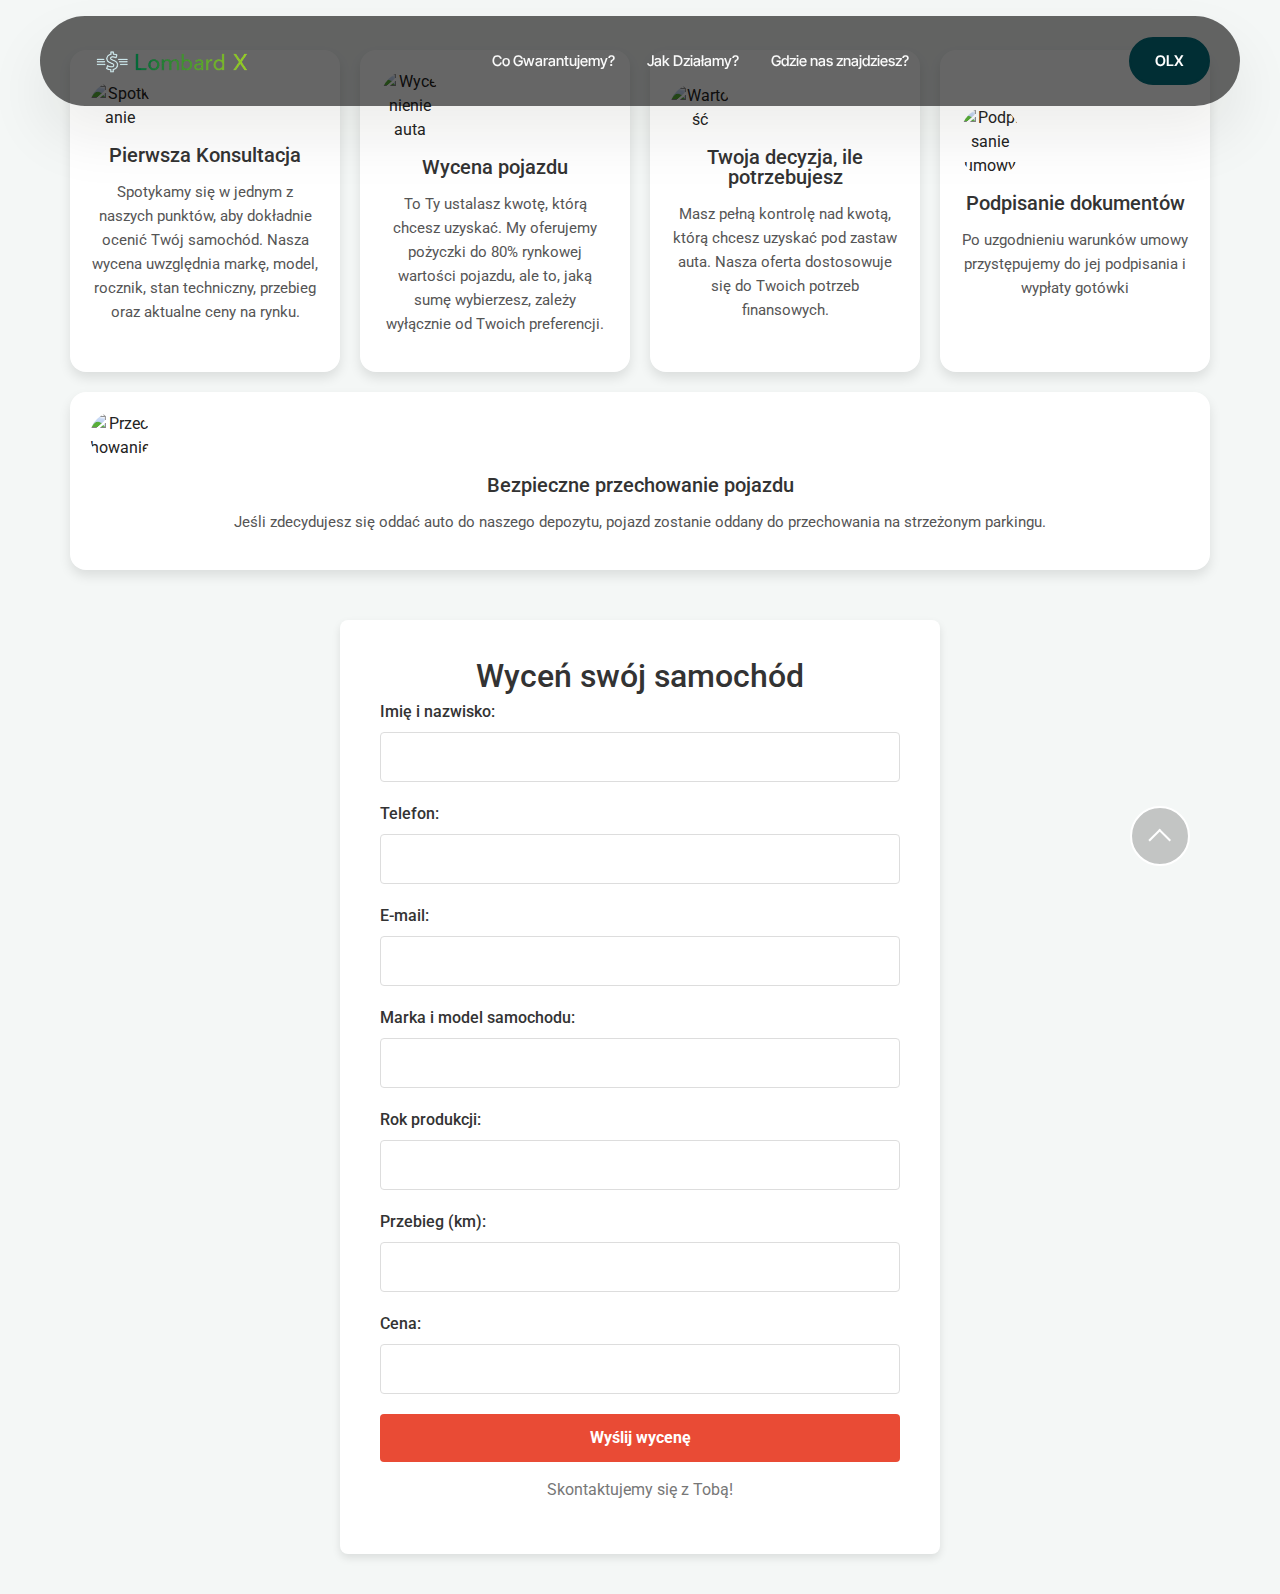
==== commit c6570352: "Add files via upload" ====
--- a/Autolombard.html
+++ b/Autolombard.html
@@ -52,7 +52,7 @@
 				</div>
 			</button>
 			<div class="collapse navbar-collapse" id="navbarSupportedContent">
-				<ul class="navbar-nav nav-dropdown nav-right" data-app-modern-menu="true"><li class="nav-item">
+				<ul class="navbar-nav nav-dropdown" data-app-modern-menu="true"><li class="nav-item">
 						<a class="nav-link link text-white text-primary display-4" href="index.html#content4-38">Co Gwarantujemy?</a>
 					</li>
 					<li class="nav-item">
@@ -60,20 +60,9 @@
 					</li>
 					<li class="nav-item">
 						<a class="nav-link link text-white text-primary display-4" href="index.html#contacts3-2x">Gdzie nas znajdziesz?</a>
-					</li><li class="nav-item"><a class="nav-link link text-white text-primary display-4" href="index.html#article13-1y">Dołącz do nas!</a></li></ul>
-				<div class="icons-menu">
-					<a class="iconfont-wrapper" href="index.html">
-						<span class="p-2 mbr-iconfont socicon-facebook socicon"></span>
-					</a>
-					<a class="iconfont-wrapper" href="index.html">
-						<span class="p-2 mbr-iconfont mbrib-shopping-basket"></span>
-					</a>
-					<a class="iconfont-wrapper" href="https://mobiri.se">
-						<span class="p-2 mbr-iconfont mobi-mbri-map-pin mobi-mbri"></span>
-					</a>
-					
-				</div>
+					</li></ul>
 				
+				<div class="navbar-buttons mbr-section-btn"><a class="btn btn-danger display-4" href="https://www.olx.pl/oferty/user/27z0F/" target="_blank">OLX<br></a></div>
 			</div>
 		</div>
 	</nav>
@@ -236,11 +225,10 @@
     <body>
     
         <div class="container">
-            <h2>Autolombard</h2>
             <div class="steps">
                 <div class="step">
                     <img src="https://img.icons8.com/ios-filled/50/000000/checked.png" alt="Spotkanie">
-                    <h3>Pierwsze spotkanie</h3>
+                    <h3>Pierwsza Konsultacja</h3>
                     <p>Spotykamy się w jednym z naszych punktów, aby dokładnie ocenić Twój samochód. Nasza wycena uwzględnia markę, model, rocznik, stan techniczny, przebieg oraz aktualne ceny na rynku.</p>
                 </div>
                 <div class="step">
@@ -261,7 +249,7 @@
                 <div class="step">
                     <img src="https://img.icons8.com/ios-filled/50/000000/parking.png" alt="Przechowanie">
                     <h3>Bezpieczne przechowanie pojazdu</h3>
-                    <p>Jeśli zdecydujesz się oddać auto do naszego depozytu, proces jest prosty, a opłata wynosi zaledwie 1%. Możesz też korzystać z pojazdu podczas trwania umowy, wtedy opłata wynosi 1,5%. Zadbamy również o ważne ubezpieczenie, jeśli jeszcze go nie masz.</p>
+                    <p>Jeśli zdecydujesz się oddać auto do naszego depozytu, pojazd zostanie oddany do przechowania na strzeżonym parkingu.</p>
                 </div>
             </div>
     
--- a/assets/mobirise/css/mbr-additional.css
+++ b/assets/mobirise/css/mbr-additional.css
@@ -21,19 +21,19 @@
 }
 .display-1 {
   font-family: 'Inter Tight', sans-serif;
-  font-size: 5rem;
+  font-size: 3.8rem;
   line-height: 1;
 }
 .display-1 > .mbr-iconfont {
-  font-size: 6.25rem;
+  font-size: 4.75rem;
 }
 .display-2 {
   font-family: 'Inter Tight', sans-serif;
-  font-size: 4rem;
+  font-size: 3.6rem;
   line-height: 1;
 }
 .display-2 > .mbr-iconfont {
-  font-size: 5rem;
+  font-size: 4.5rem;
 }
 .display-4 {
   font-family: 'Inter Tight', sans-serif;
@@ -66,19 +66,19 @@
 /* 0.65 - min scale variable, may vary */
 @media (max-width: 992px) {
   .display-1 {
-    font-size: 4rem;
+    font-size: 3.04rem;
   }
 }
 @media (max-width: 768px) {
   .display-1 {
-    font-size: 3.5rem;
-    font-size: calc( 2.4rem + (5 - 2.4) * ((100vw - 20rem) / (48 - 20)));
-    line-height: calc( 1.1 * (2.4rem + (5 - 2.4) * ((100vw - 20rem) / (48 - 20))));
+    font-size: 2.66rem;
+    font-size: calc( 1.98rem + (3.8 - 1.98) * ((100vw - 20rem) / (48 - 20)));
+    line-height: calc( 1.1 * (1.98rem + (3.8 - 1.98) * ((100vw - 20rem) / (48 - 20))));
   }
   .display-2 {
-    font-size: 3.2rem;
-    font-size: calc( 2.05rem + (4 - 2.05) * ((100vw - 20rem) / (48 - 20)));
-    line-height: calc( 1.3 * (2.05rem + (4 - 2.05) * ((100vw - 20rem) / (48 - 20))));
+    font-size: 2.88rem;
+    font-size: calc( 1.91rem + (3.6 - 1.91) * ((100vw - 20rem) / (48 - 20)));
+    line-height: calc( 1.3 * (1.91rem + (3.6 - 1.91) * ((100vw - 20rem) / (48 - 20))));
   }
   .display-4 {
     font-size: 0.72rem;
@@ -98,14 +98,14 @@
 }
 @media (min-width: 992px) and (max-width: 1400px) {
   .display-1 {
-    font-size: 3.5rem;
-    font-size: calc( 2.4rem + (5 - 2.4) * ((100vw - 62rem) / (87 - 62)));
-    line-height: calc( 1.1 * (2.4rem + (5 - 2.4) * ((100vw - 62rem) / (87 - 62))));
+    font-size: 2.66rem;
+    font-size: calc( 1.98rem + (3.8 - 1.98) * ((100vw - 62rem) / (87 - 62)));
+    line-height: calc( 1.1 * (1.98rem + (3.8 - 1.98) * ((100vw - 62rem) / (87 - 62))));
   }
   .display-2 {
-    font-size: 3.2rem;
-    font-size: calc( 2.05rem + (4 - 2.05) * ((100vw - 62rem) / (87 - 62)));
-    line-height: calc( 1.3 * (2.05rem + (4 - 2.05) * ((100vw - 62rem) / (87 - 62))));
+    font-size: 2.88rem;
+    font-size: calc( 1.91rem + (3.6 - 1.91) * ((100vw - 62rem) / (87 - 62)));
+    line-height: calc( 1.3 * (1.91rem + (3.6 - 1.91) * ((100vw - 62rem) / (87 - 62))));
   }
   .display-4 {
     font-size: 0.72rem;
@@ -154,7 +154,7 @@
   background-color: #a0e2e1 !important;
 }
 .bg-danger {
-  background-color: #ffffff !important;
+  background-color: #012e34 !important;
 }
 .btn-primary,
 .btn-primary:active {
@@ -268,9 +268,9 @@
 }
 .btn-danger,
 .btn-danger:active {
-  background-color: #ffffff !important;
-  border-color: #ffffff !important;
-  color: #808080 !important;
+  background-color: #012e34 !important;
+  border-color: #012e34 !important;
+  color: #ffffff !important;
   box-shadow: none;
 }
 .btn-danger:hover,
@@ -278,15 +278,15 @@
 .btn-danger.focus,
 .btn-danger.active {
   color: inherit;
-  background-color: #ffffff !important;
-  border-color: #ffffff !important;
+  background-color: #025a66 !important;
+  border-color: #025a66 !important;
   box-shadow: none;
 }
 .btn-danger.disabled,
 .btn-danger:disabled {
-  color: #808080 !important;
-  background-color: #ffffff !important;
-  border-color: #ffffff !important;
+  color: #ffffff !important;
+  background-color: #025a66 !important;
+  border-color: #025a66 !important;
 }
 .btn-white,
 .btn-white:active {
@@ -440,23 +440,23 @@
 .btn-danger-outline,
 .btn-danger-outline:active {
   background-color: transparent !important;
-  border-color: #ffffff;
-  color: #ffffff;
+  border-color: #012e34;
+  color: #012e34;
 }
 .btn-danger-outline:hover,
 .btn-danger-outline:focus,
 .btn-danger-outline.focus,
 .btn-danger-outline.active {
-  color: #d4d4d4 !important;
+  color: #000000 !important;
   background-color: transparent !important;
-  border-color: #d4d4d4 !important;
+  border-color: #000000 !important;
   box-shadow: none !important;
 }
 .btn-danger-outline.disabled,
 .btn-danger-outline:disabled {
-  color: #808080 !important;
-  background-color: #ffffff !important;
-  border-color: #ffffff !important;
+  color: #ffffff !important;
+  background-color: #012e34 !important;
+  border-color: #012e34 !important;
 }
 .btn-black-outline,
 .btn-black-outline:active {
@@ -516,7 +516,7 @@
   color: #a0e2e1 !important;
 }
 .text-danger {
-  color: #ffffff !important;
+  color: #012e34 !important;
 }
 .text-white {
   color: #fafafa !important;
@@ -552,7 +552,7 @@
 a.text-danger:hover,
 a.text-danger:focus,
 a.text-danger.active {
-  color: #cccccc !important;
+  color: #000000 !important;
 }
 a.text-white:hover,
 a.text-white:focus,
@@ -588,7 +588,7 @@
   background-color: #a0e2e1;
 }
 .alert-danger {
-  background-color: #ffffff;
+  background-color: #012e34;
 }
 .mbr-section-btn .btn:not(.btn-form) {
   border-radius: 100px;
@@ -629,7 +629,7 @@
 }
 .mbr-plan-header.bg-danger .mbr-plan-subtitle,
 .mbr-plan-header.bg-danger .mbr-plan-price-desc {
-  color: #ffffff;
+  color: #20e1fb;
 }
 /* Scroll to top button*/
 #scrollToTop a {
@@ -2924,10 +2924,10 @@
 }
 @media (min-width: 768px) {
   .cid-up0O8IYgGs {
-    align-items: flex-end;
+    align-items: center;
   }
   .cid-up0O8IYgGs .row {
-    justify-content: flex-start;
+    justify-content: center;
   }
   .cid-up0O8IYgGs .content-wrap {
     padding: 1rem 3rem;
@@ -2941,7 +2941,7 @@
 @media (max-width: 767px) {
   .cid-up0O8IYgGs {
     -webkit-align-items: center;
-    align-items: flex-end;
+    align-items: center;
   }
   .cid-up0O8IYgGs .mbr-row {
     -webkit-justify-content: center;
@@ -2971,10 +2971,11 @@
 }
 .cid-up0O8IYgGs .mbr-text,
 .cid-up0O8IYgGs .mbr-section-btn {
-  text-align: left;
+  text-align: center;
 }
 .cid-up0O8IYgGs .mbr-section-title {
   color: #f7f7f7;
+  text-align: center;
 }
 .cid-upXXw7ccPk {
   padding-top: 1rem;
@@ -3023,6 +3024,12 @@
     padding: 2rem;
   }
 }
+.cid-upXUIVW0Eb .mbr-text {
+  text-align: center;
+}
+.cid-upXUIVW0Eb .mbr-section-title {
+  text-align: center;
+}
 .cid-upXUJjeuoD {
   padding-top: 0rem;
   padding-bottom: 0rem;
@@ -3056,6 +3063,12 @@
     padding: 2rem;
   }
 }
+.cid-upXUJjeuoD .mbr-section-title {
+  text-align: center;
+}
+.cid-upXUJjeuoD .mbr-text {
+  text-align: center;
+}
 .cid-upXUJL1qHg {
   padding-top: 0rem;
   padding-bottom: 0rem;
@@ -3086,6 +3099,12 @@
     padding: 2rem;
   }
 }
+.cid-upXUJL1qHg .mbr-section-title {
+  text-align: center;
+}
+.cid-upXUJL1qHg .mbr-text {
+  text-align: center;
+}
 .cid-upXUK8xQro {
   padding-top: 0rem;
   padding-bottom: 0rem;
@@ -3118,6 +3137,12 @@
   .cid-upXUK8xQro .text-wrapper {
     padding: 2rem;
   }
+}
+.cid-upXUK8xQro .mbr-section-title {
+  text-align: center;
+}
+.cid-upXUK8xQro .mbr-text {
+  text-align: center;
 }
 .cid-upXURYSGhD {
   padding-top: 6rem;
@@ -3175,10 +3200,10 @@
 }
 .cid-upXURYSGhD .mbr-text,
 .cid-upXURYSGhD .mbr-section-btn {
-  text-align: left;
+  text-align: center;
 }
 .cid-upXURYSGhD .item-title {
-  text-align: left;
+  text-align: center;
   color: #000000;
 }
 .cid-upXURYSGhD .item-subtitle {
@@ -3720,72 +3745,3 @@
     text-align: center;
   }
 }
-.cid-upXVWY58SU {
-  padding-top: 2rem;
-  padding-bottom: 2rem;
-  background-color: #232323;
-}
-.cid-upXVWY58SU .row-links {
-  width: 100%;
-  justify-content: center;
-}
-.cid-upXVWY58SU .social-row {
-  width: 100%;
-  justify-content: center;
-}
-.cid-upXVWY58SU .media-container-row {
-  flex-direction: column;
-  justify-content: center;
-  align-items: center;
-}
-.cid-upXVWY58SU .media-container-row .foot-menu {
-  list-style: none;
-  display: flex;
-  justify-content: center;
-  flex-wrap: wrap;
-  padding: 0;
-  margin-bottom: 0;
-}
-.cid-upXVWY58SU .media-container-row .foot-menu li {
-  padding: 0 1rem 1rem 1rem;
-}
-.cid-upXVWY58SU .media-container-row .foot-menu li p {
-  margin: 0;
-}
-.cid-upXVWY58SU .media-container-row .social-list {
-  width: auto;
-  padding-left: 0;
-  margin-bottom: 0;
-  list-style: none;
-  display: flex;
-  flex-wrap: wrap;
-  justify-content: flex-end;
-}
-.cid-upXVWY58SU .media-container-row .social-list .mbr-iconfont-social {
-  font-size: 1.5rem;
-  color: #ffffff;
-}
-.cid-upXVWY58SU .media-container-row .social-list .soc-item {
-  margin: 0 .5rem;
-}
-.cid-upXVWY58SU .media-container-row .social-list a {
-  margin: 0;
-  opacity: .5;
-  transition: .2s linear;
-}
-.cid-upXVWY58SU .media-container-row .social-list a:hover {
-  opacity: 1;
-}
-@media (max-width: 767px) {
-  .cid-upXVWY58SU .media-container-row .social-list {
-    -webkit-justify-content: center;
-    justify-content: center;
-  }
-}
-.cid-upXVWY58SU .media-container-row .row-copirayt {
-  word-break: break-word;
-  width: 100%;
-}
-.cid-upXVWY58SU .media-container-row .row-copirayt p {
-  width: 100%;
-}
--- a/assets/mobirise/css/mbr-additional.css
+++ b/assets/mobirise/css/mbr-additional.css
@@ -21,19 +21,19 @@
 }
 .display-1 {
   font-family: 'Inter Tight', sans-serif;
-  font-size: 5rem;
+  font-size: 3.8rem;
   line-height: 1;
 }
 .display-1 > .mbr-iconfont {
-  font-size: 6.25rem;
+  font-size: 4.75rem;
 }
 .display-2 {
   font-family: 'Inter Tight', sans-serif;
-  font-size: 4rem;
+  font-size: 3.6rem;
   line-height: 1;
 }
 .display-2 > .mbr-iconfont {
-  font-size: 5rem;
+  font-size: 4.5rem;
 }
 .display-4 {
   font-family: 'Inter Tight', sans-serif;
@@ -66,19 +66,19 @@
 /* 0.65 - min scale variable, may vary */
 @media (max-width: 992px) {
   .display-1 {
-    font-size: 4rem;
+    font-size: 3.04rem;
   }
 }
 @media (max-width: 768px) {
   .display-1 {
-    font-size: 3.5rem;
-    font-size: calc( 2.4rem + (5 - 2.4) * ((100vw - 20rem) / (48 - 20)));
-    line-height: calc( 1.1 * (2.4rem + (5 - 2.4) * ((100vw - 20rem) / (48 - 20))));
+    font-size: 2.66rem;
+    font-size: calc( 1.98rem + (3.8 - 1.98) * ((100vw - 20rem) / (48 - 20)));
+    line-height: calc( 1.1 * (1.98rem + (3.8 - 1.98) * ((100vw - 20rem) / (48 - 20))));
   }
   .display-2 {
-    font-size: 3.2rem;
-    font-size: calc( 2.05rem + (4 - 2.05) * ((100vw - 20rem) / (48 - 20)));
-    line-height: calc( 1.3 * (2.05rem + (4 - 2.05) * ((100vw - 20rem) / (48 - 20))));
+    font-size: 2.88rem;
+    font-size: calc( 1.91rem + (3.6 - 1.91) * ((100vw - 20rem) / (48 - 20)));
+    line-height: calc( 1.3 * (1.91rem + (3.6 - 1.91) * ((100vw - 20rem) / (48 - 20))));
   }
   .display-4 {
     font-size: 0.72rem;
@@ -98,14 +98,14 @@
 }
 @media (min-width: 992px) and (max-width: 1400px) {
   .display-1 {
-    font-size: 3.5rem;
-    font-size: calc( 2.4rem + (5 - 2.4) * ((100vw - 62rem) / (87 - 62)));
-    line-height: calc( 1.1 * (2.4rem + (5 - 2.4) * ((100vw - 62rem) / (87 - 62))));
+    font-size: 2.66rem;
+    font-size: calc( 1.98rem + (3.8 - 1.98) * ((100vw - 62rem) / (87 - 62)));
+    line-height: calc( 1.1 * (1.98rem + (3.8 - 1.98) * ((100vw - 62rem) / (87 - 62))));
   }
   .display-2 {
-    font-size: 3.2rem;
-    font-size: calc( 2.05rem + (4 - 2.05) * ((100vw - 62rem) / (87 - 62)));
-    line-height: calc( 1.3 * (2.05rem + (4 - 2.05) * ((100vw - 62rem) / (87 - 62))));
+    font-size: 2.88rem;
+    font-size: calc( 1.91rem + (3.6 - 1.91) * ((100vw - 62rem) / (87 - 62)));
+    line-height: calc( 1.3 * (1.91rem + (3.6 - 1.91) * ((100vw - 62rem) / (87 - 62))));
   }
   .display-4 {
     font-size: 0.72rem;
@@ -154,7 +154,7 @@
   background-color: #a0e2e1 !important;
 }
 .bg-danger {
-  background-color: #ffffff !important;
+  background-color: #012e34 !important;
 }
 .btn-primary,
 .btn-primary:active {
@@ -268,9 +268,9 @@
 }
 .btn-danger,
 .btn-danger:active {
-  background-color: #ffffff !important;
-  border-color: #ffffff !important;
-  color: #808080 !important;
+  background-color: #012e34 !important;
+  border-color: #012e34 !important;
+  color: #ffffff !important;
   box-shadow: none;
 }
 .btn-danger:hover,
@@ -278,15 +278,15 @@
 .btn-danger.focus,
 .btn-danger.active {
   color: inherit;
-  background-color: #ffffff !important;
-  border-color: #ffffff !important;
+  background-color: #025a66 !important;
+  border-color: #025a66 !important;
   box-shadow: none;
 }
 .btn-danger.disabled,
 .btn-danger:disabled {
-  color: #808080 !important;
-  background-color: #ffffff !important;
-  border-color: #ffffff !important;
+  color: #ffffff !important;
+  background-color: #025a66 !important;
+  border-color: #025a66 !important;
 }
 .btn-white,
 .btn-white:active {
@@ -440,23 +440,23 @@
 .btn-danger-outline,
 .btn-danger-outline:active {
   background-color: transparent !important;
-  border-color: #ffffff;
-  color: #ffffff;
+  border-color: #012e34;
+  color: #012e34;
 }
 .btn-danger-outline:hover,
 .btn-danger-outline:focus,
 .btn-danger-outline.focus,
 .btn-danger-outline.active {
-  color: #d4d4d4 !important;
+  color: #000000 !important;
   background-color: transparent !important;
-  border-color: #d4d4d4 !important;
+  border-color: #000000 !important;
   box-shadow: none !important;
 }
 .btn-danger-outline.disabled,
 .btn-danger-outline:disabled {
-  color: #808080 !important;
-  background-color: #ffffff !important;
-  border-color: #ffffff !important;
+  color: #ffffff !important;
+  background-color: #012e34 !important;
+  border-color: #012e34 !important;
 }
 .btn-black-outline,
 .btn-black-outline:active {
@@ -516,7 +516,7 @@
   color: #a0e2e1 !important;
 }
 .text-danger {
-  color: #ffffff !important;
+  color: #012e34 !important;
 }
 .text-white {
   color: #fafafa !important;
@@ -552,7 +552,7 @@
 a.text-danger:hover,
 a.text-danger:focus,
 a.text-danger.active {
-  color: #cccccc !important;
+  color: #000000 !important;
 }
 a.text-white:hover,
 a.text-white:focus,
@@ -588,7 +588,7 @@
   background-color: #a0e2e1;
 }
 .alert-danger {
-  background-color: #ffffff;
+  background-color: #012e34;
 }
 .mbr-section-btn .btn:not(.btn-form) {
   border-radius: 100px;
@@ -629,7 +629,7 @@
 }
 .mbr-plan-header.bg-danger .mbr-plan-subtitle,
 .mbr-plan-header.bg-danger .mbr-plan-price-desc {
-  color: #ffffff;
+  color: #20e1fb;
 }
 /* Scroll to top button*/
 #scrollToTop a {
@@ -2924,10 +2924,10 @@
 }
 @media (min-width: 768px) {
   .cid-up0O8IYgGs {
-    align-items: flex-end;
+    align-items: center;
   }
   .cid-up0O8IYgGs .row {
-    justify-content: flex-start;
+    justify-content: center;
   }
   .cid-up0O8IYgGs .content-wrap {
     padding: 1rem 3rem;
@@ -2941,7 +2941,7 @@
 @media (max-width: 767px) {
   .cid-up0O8IYgGs {
     -webkit-align-items: center;
-    align-items: flex-end;
+    align-items: center;
   }
   .cid-up0O8IYgGs .mbr-row {
     -webkit-justify-content: center;
@@ -2971,10 +2971,11 @@
 }
 .cid-up0O8IYgGs .mbr-text,
 .cid-up0O8IYgGs .mbr-section-btn {
-  text-align: left;
+  text-align: center;
 }
 .cid-up0O8IYgGs .mbr-section-title {
   color: #f7f7f7;
+  text-align: center;
 }
 .cid-upXXw7ccPk {
   padding-top: 1rem;
@@ -3023,6 +3024,12 @@
     padding: 2rem;
   }
 }
+.cid-upXUIVW0Eb .mbr-text {
+  text-align: center;
+}
+.cid-upXUIVW0Eb .mbr-section-title {
+  text-align: center;
+}
 .cid-upXUJjeuoD {
   padding-top: 0rem;
   padding-bottom: 0rem;
@@ -3056,6 +3063,12 @@
     padding: 2rem;
   }
 }
+.cid-upXUJjeuoD .mbr-section-title {
+  text-align: center;
+}
+.cid-upXUJjeuoD .mbr-text {
+  text-align: center;
+}
 .cid-upXUJL1qHg {
   padding-top: 0rem;
   padding-bottom: 0rem;
@@ -3086,6 +3099,12 @@
     padding: 2rem;
   }
 }
+.cid-upXUJL1qHg .mbr-section-title {
+  text-align: center;
+}
+.cid-upXUJL1qHg .mbr-text {
+  text-align: center;
+}
 .cid-upXUK8xQro {
   padding-top: 0rem;
   padding-bottom: 0rem;
@@ -3118,6 +3137,12 @@
   .cid-upXUK8xQro .text-wrapper {
     padding: 2rem;
   }
+}
+.cid-upXUK8xQro .mbr-section-title {
+  text-align: center;
+}
+.cid-upXUK8xQro .mbr-text {
+  text-align: center;
 }
 .cid-upXURYSGhD {
   padding-top: 6rem;
@@ -3175,10 +3200,10 @@
 }
 .cid-upXURYSGhD .mbr-text,
 .cid-upXURYSGhD .mbr-section-btn {
-  text-align: left;
+  text-align: center;
 }
 .cid-upXURYSGhD .item-title {
-  text-align: left;
+  text-align: center;
   color: #000000;
 }
 .cid-upXURYSGhD .item-subtitle {
@@ -3720,72 +3745,3 @@
     text-align: center;
   }
 }
-.cid-upXVWY58SU {
-  padding-top: 2rem;
-  padding-bottom: 2rem;
-  background-color: #232323;
-}
-.cid-upXVWY58SU .row-links {
-  width: 100%;
-  justify-content: center;
-}
-.cid-upXVWY58SU .social-row {
-  width: 100%;
-  justify-content: center;
-}
-.cid-upXVWY58SU .media-container-row {
-  flex-direction: column;
-  justify-content: center;
-  align-items: center;
-}
-.cid-upXVWY58SU .media-container-row .foot-menu {
-  list-style: none;
-  display: flex;
-  justify-content: center;
-  flex-wrap: wrap;
-  padding: 0;
-  margin-bottom: 0;
-}
-.cid-upXVWY58SU .media-container-row .foot-menu li {
-  padding: 0 1rem 1rem 1rem;
-}
-.cid-upXVWY58SU .media-container-row .foot-menu li p {
-  margin: 0;
-}
-.cid-upXVWY58SU .media-container-row .social-list {
-  width: auto;
-  padding-left: 0;
-  margin-bottom: 0;
-  list-style: none;
-  display: flex;
-  flex-wrap: wrap;
-  justify-content: flex-end;
-}
-.cid-upXVWY58SU .media-container-row .social-list .mbr-iconfont-social {
-  font-size: 1.5rem;
-  color: #ffffff;
-}
-.cid-upXVWY58SU .media-container-row .social-list .soc-item {
-  margin: 0 .5rem;
-}
-.cid-upXVWY58SU .media-container-row .social-list a {
-  margin: 0;
-  opacity: .5;
-  transition: .2s linear;
-}
-.cid-upXVWY58SU .media-container-row .social-list a:hover {
-  opacity: 1;
-}
-@media (max-width: 767px) {
-  .cid-upXVWY58SU .media-container-row .social-list {
-    -webkit-justify-content: center;
-    justify-content: center;
-  }
-}
-.cid-upXVWY58SU .media-container-row .row-copirayt {
-  word-break: break-word;
-  width: 100%;
-}
-.cid-upXVWY58SU .media-container-row .row-copirayt p {
-  width: 100%;
-}
